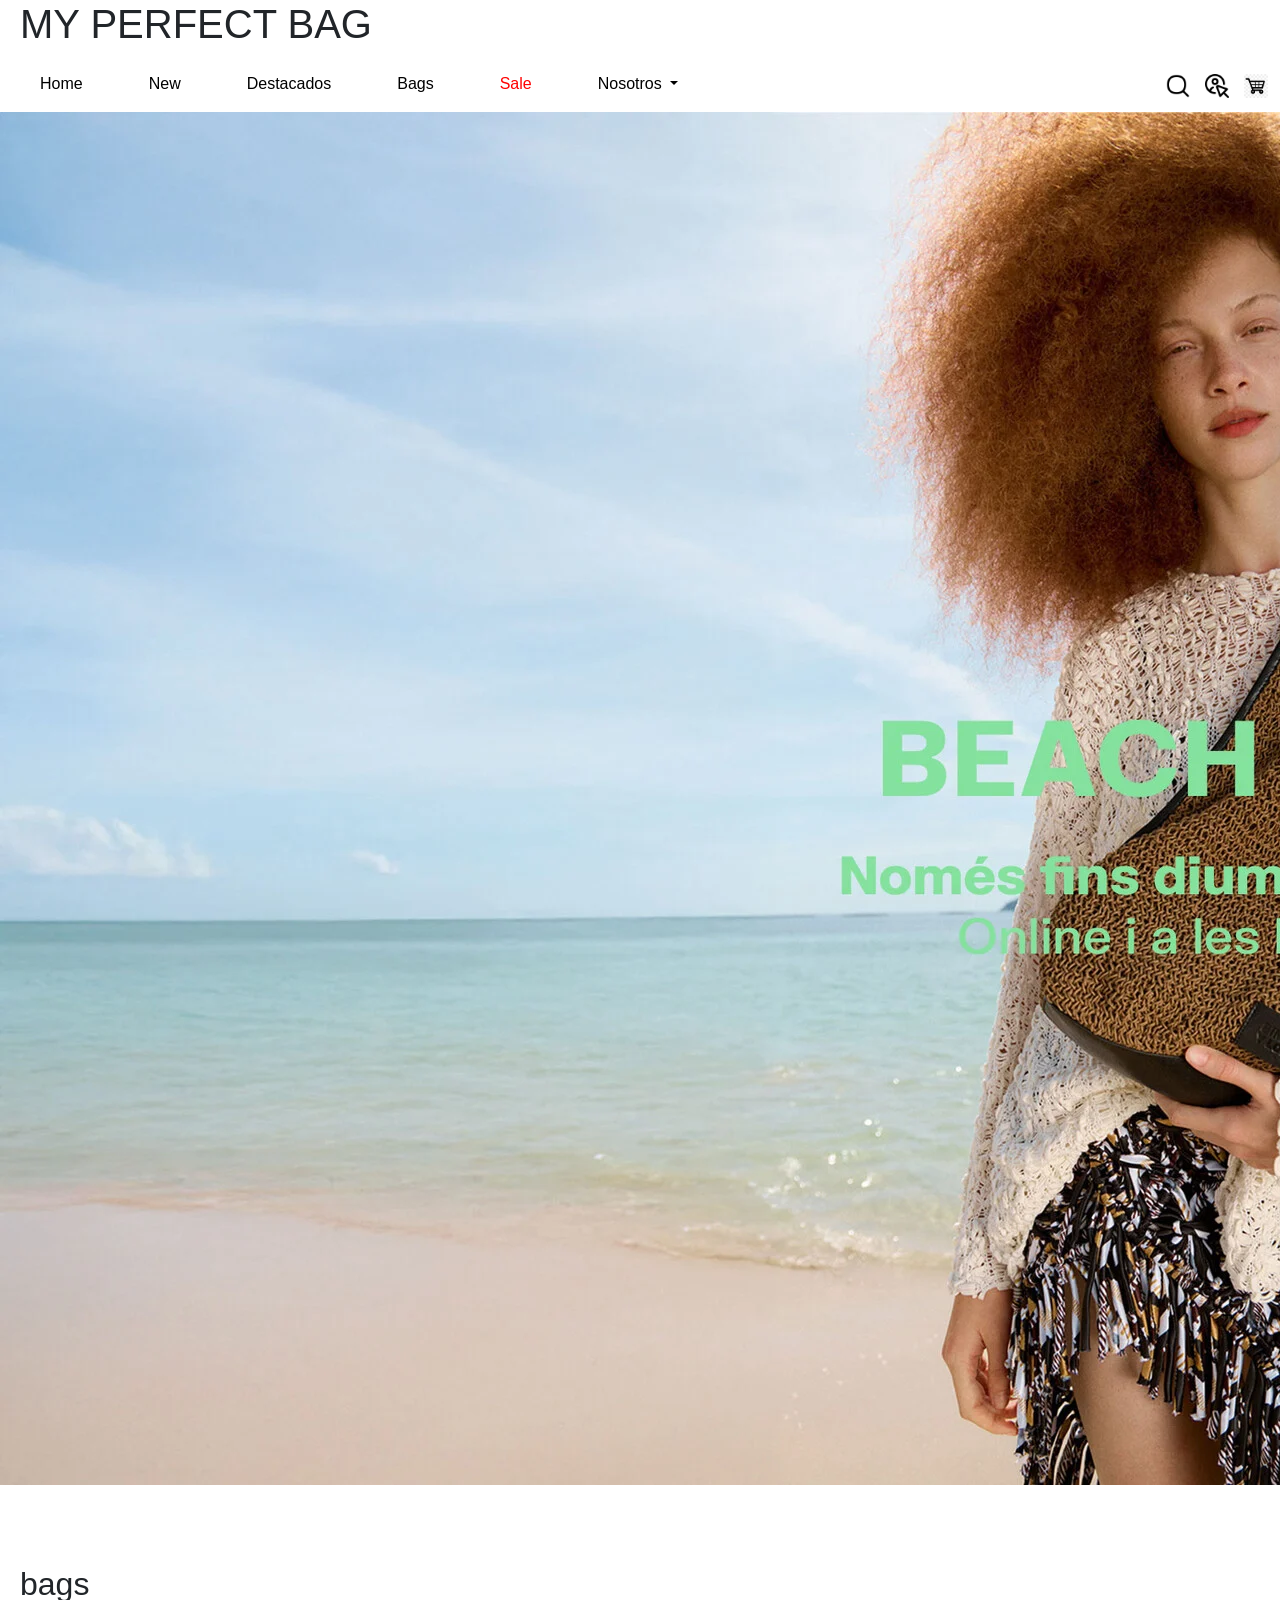
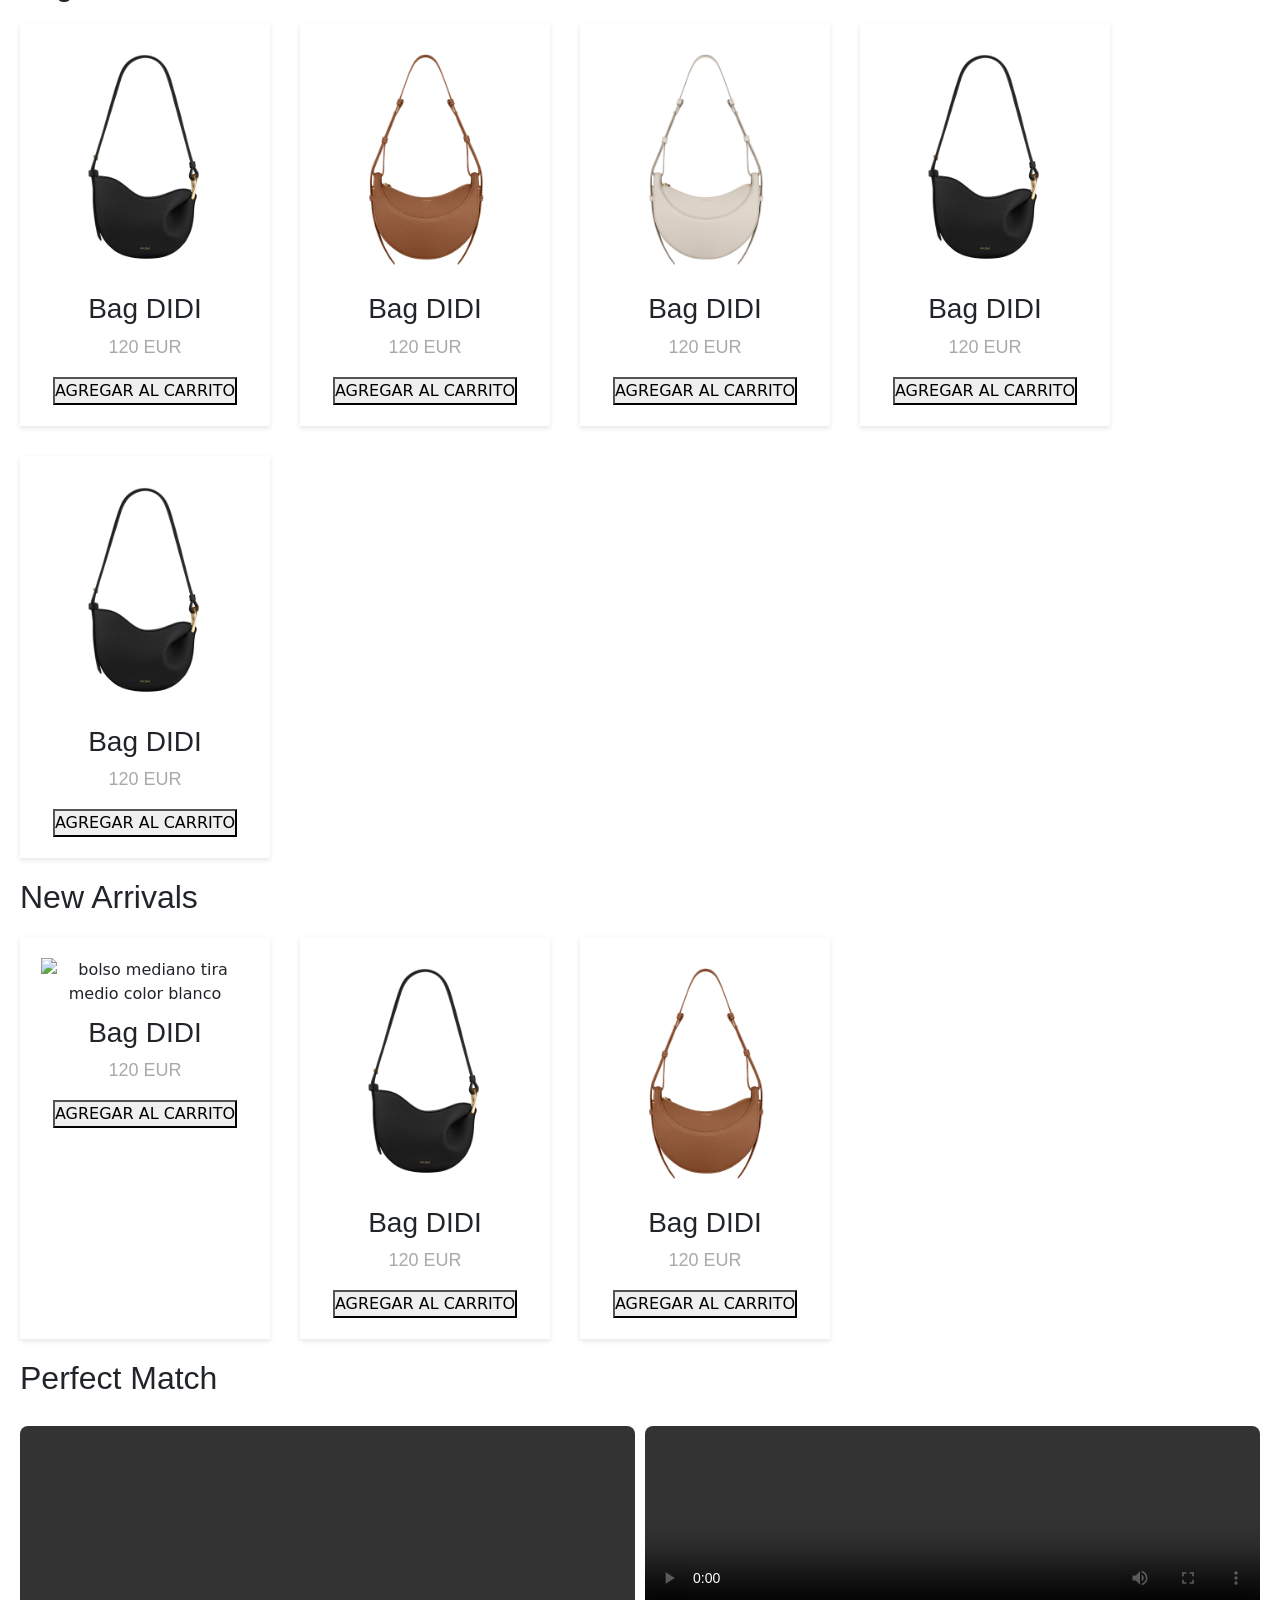
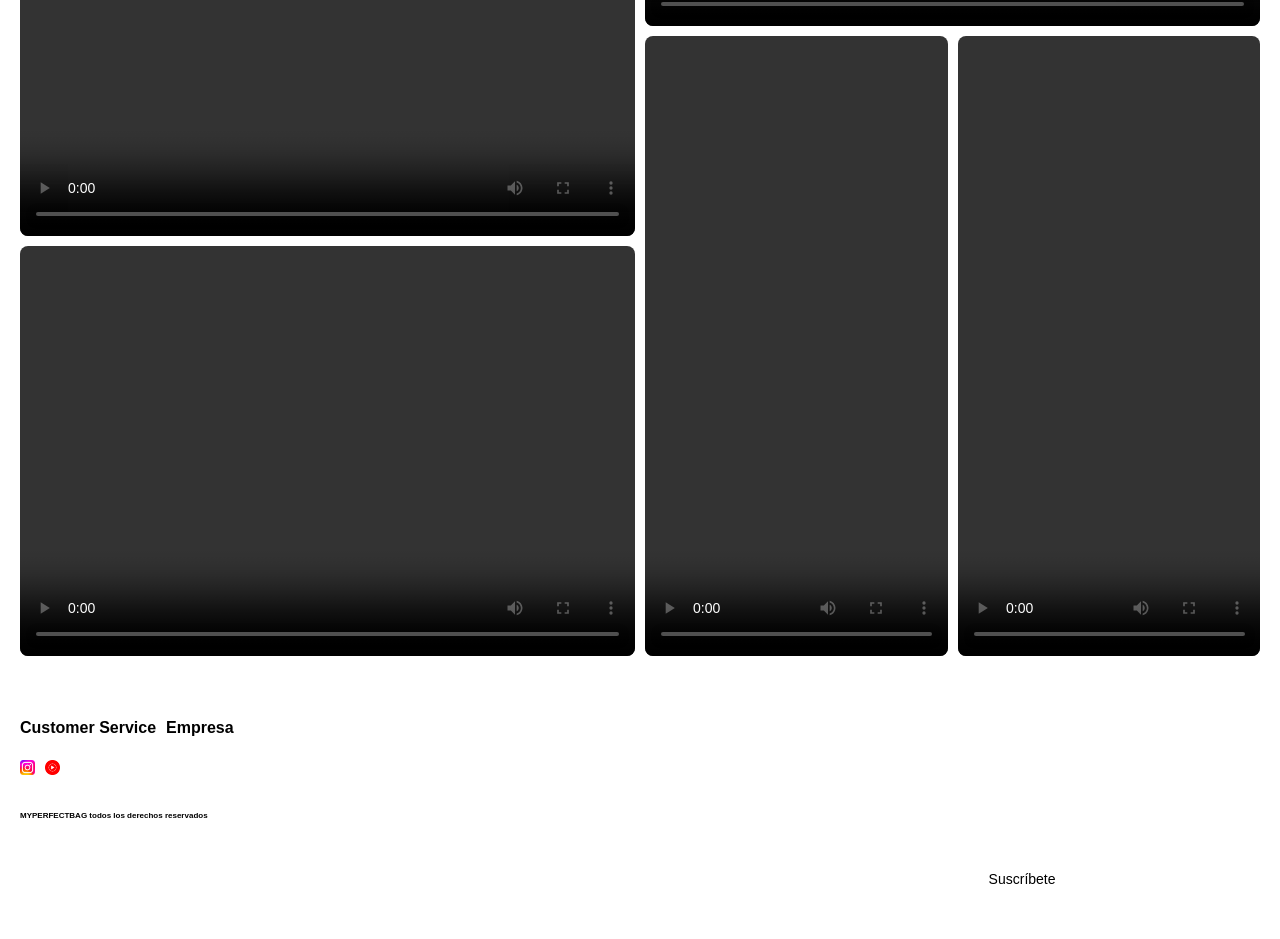
==== index.html @ a168f8d8 "Update index.html" ====
<!DOCTYPE html>
<html lang="es">
<head>
    <meta charset="UTF-8">
    <meta name="viewport" content="width=device-width, initial-scale=1.0">
    <title>MY PERFECT BAG</title>

    <link rel="stylesheet" href="./styles/styles.css">

    <link href="https://cdn.jsdelivr.net/npm/bootstrap@5.3.7/dist/css/bootstrap.min.css" rel="stylesheet" integrity="sha384-LN+7fdVzj6u52u30Kp6M/trliBMCMKTyK833zpbD+pXdCLuTusPj697FH4R/5mcr" crossorigin="anonymous">

</head>

<body>
    <header>
  <h1>MY PERFECT BAG</h1>

  <nav class="navbar navbar-expand-lg custom-navbar">
    <div class="container-fluid">
      <button class="navbar-toggler" type="button" data-bs-toggle="collapse" data-bs-target="#navMain" aria-controls="navMain" aria-expanded="false" aria-label="Toggle navigation">
        <span class="navbar-toggler-icon"></span>
      </button>

      <div class="collapse navbar-collapse" id="navMain">
        <ul class="navbar-nav me-auto mb-2 mb-lg-0">
  <li class="nav-item"><a class="nav-link" href="#">Home</a></li>
  <li class="nav-item"><a class="nav-link" href="pages/new.html">New</a></li>
  <li class="nav-item"><a class="nav-link" href="pages/destacados.html">Destacados</a></li>
  <li class="nav-item"><a class="nav-link" href="pages/bags.html">Bags</a></li>
  <li class="nav-item"><a class="nav-link rojo" href="pages/sale.html">Sale</a></li>

  <!-- NUEVO DROPDOWN DESPUÉS DE SALE -->
  <li class="nav-item dropdown">
    <a class="nav-link dropdown-toggle" href="#" role="button" data-bs-toggle="dropdown" aria-expanded="false">
      Nosotros
    </a>
    <ul class="dropdown-menu">
      <li><a class="dropdown-item" href="pages/empresa.html">Empresa</a></li>
      <li><a class="dropdown-item" href="pages/customerservice.html">Customer Service</a></li>
    </ul>
  </li>
</ul>

        <div class="acciones">
          <a href="#"><img src="assets/lupa.png" alt="busqueda"></a>
          <a href="#"><img src="assets/login.png" alt="login"></a>
          <a href="#"><img src="assets/carrito.jpeg" alt="carrito"></a>
        </div>
      </div>
    </div>
  </nav>
</header>



    <main>
        <div class="portada">
          <img src="assets/imgportada.webp" alt="chica rubia con totem xl negro">
        </div>           
    
        <section>
          <h2>bags</h2>
          <div class="fila-productos"> <!--Contenedor padre-->
           <div class="producto">
            <img src="assets/bolsonegroDidi.webp" alt="bolso mediano tira medio color negro">
            <h3>Bag DIDI</h3>
            <P>120 EUR</P>
            <BUtton>AGREGAR AL CARRITO</BUtton>
          </div>
           <div class="producto">
            <img src="assets/bolsomarronDidi.webp" alt="bolso mediano tira medio color marron">
            <h3>Bag DIDI</h3>
            <P>120 EUR</P>
            <BUtton>AGREGAR AL CARRITO</BUtton>
          </div>
           <div class="producto">
            <img src="assets/bolsoblancoDidi.webp" alt="bolso mediano tira medio color blanco">
            <h3>Bag DIDI</h3>
            <P>120 EUR</P>
            <BUtton>AGREGAR AL CARRITO</BUtton>
          </div>
          <div class="producto">
            <img src="assets/bolsonegroDidi.webp" alt="bolso mediano tira medio color negro">
            <h3>Bag DIDI</h3>
            <P>120 EUR</P>
            <BUtton>AGREGAR AL CARRITO</BUtton>
          </div>
          <div class="producto">
            <img src="assets/bolsonegroDidi.webp" alt="bolso mediano tira medio color negro">
            <h3>Bag DIDI</h3>
            <P>120 EUR</P>
            <BUtton>AGREGAR AL CARRITO</BUtton>
          </div>
        </section>

        <section>  
          <h2>New Arrivals</h2>
          <div class="fila-productos">
            <div class="producto">
            <img src="assets/bolsoblancodidi.webp" alt="bolso mediano tira medio color blanco">
            <h3>Bag DIDI</h3>
            <P>120 EUR</P>
            <button>AGREGAR AL CARRITO</button>
          </div>
          <div class="producto">
            <img src="assets/bolsonegroDidi.webp" alt="bolso mediano tira medio color negro">
            <h3>Bag DIDI</h3>
            <P>120 EUR</P>
            <button>AGREGAR AL CARRITO</button>
          </div>
          <div class="producto">
            <img src="assets/bolsomarronDidi.webp" alt="bolso mediano tira medio color marron">
            <h3>Bag DIDI</h3>
            <P>120 EUR</P>
            <button>AGREGAR AL CARRITO</button>
          </div>
        </section>
        
          
            <h2>Perfect Match</h2>
            
          <!--Aqui voy a armar un tipo collage en grid para los videos de perfect match falta encontrar esos videos-->
          
          <section class="collage-videos">
            
            <div class="video v1"><video src="video1.mp4" controls></video></div>
            <div class="video v2"><video src="video2.mp4" controls></video></div>
            <div class="video v3"><video src="video3.mp4" controls></video></div>
            <div class="video v4"><video src="video4.mp4" controls></video></div>
            <div class="video v5"><video src="video5.mp4" controls></video></div>
          </section>

          

    </main>
    
    <footer class="footer">
      <!--Primer bloque dnd van links a customer service.html y Empresa.html-->
     <div class="footer-links">
      <a href="customerservice.html">Customer Service</a>
      <a href="empresa.html">Empresa</a>
      
     </div>

      <!--Segundo bloque social media-->
     <div class="footer-social">
      <img src="assets/iconoinstagram.png"alt="icono instagram">
      <img src="assets/iconoyoutube.png"alt="icono youtube">

     </div>

     <!--Tercer bloque párrafo-->
     <div class="footer-copy">
      <p><strong> MYPERFECTBAG todos los derechos reservados</strong></p>

     </div>

     <!--Cuarto parrafo newsletter-->
     <div class="footer-newsletter">
      <form action="#####">
        <label for="newsletter">Suscríbete</label>
        <input type="email">

      </form>
     </div>
    </footer>

      <!--Para que el dropdown funcione-->
    <script src="https://cdn.jsdelivr.net/npm/bootstrap@5.3.7/dist/js/bootstrap.bundle.min.js" integrity="sha384-ndDqU0Gzau9qJ1lfW4pNLlhNTkCfHzAVBReH9diLvGRem5+R9g2FzA8ZGN954O5Q" crossorigin="anonymous"></script>
</body>
</html>
---- styles/styles.css ----
header{
    background-color:white;
   
}
/* tambien podría poner black aqui del h1 para ahorrar codigo*/


* {
  margin: 0;
  padding: 0;
  box-sizing: border-box;
}
/*esto es un reset a 0 para todo en general*/

.barra-navegacion {
  display: flex;
  justify-content: space-between;
  align-items: center;
}

.navbar-nav > .nav-item {
  margin-right: 20px;
}



.nav-link {
  color: black !important;
  font-weight: bold;
  font-size: 20px;
  text-decoration: none;
}

.nav-link:hover {
  text-decoration: underline;
}


.rojo {
  color: red !important;
}

.acciones {
  display: flex;
  gap: 15px;
  margin-left: auto;
}

.acciones img {
  width: 24px;
  height: 24px;
  object-fit: contain;
}


a{
    color: black;
    font-family:Arial, Helvetica, sans-serif;
    font-weight: bold;
    font-size: 20px;
    text-decoration: none;
}

/* al principio estaba asi: ul{list-style: none; pero ahora le aplico flex y utlilizamols ruta de especificidad*/


header nav ul{

    list-style: none;
    display: flex;
    gap: 30px;
    padding: 0;
    margin: 0;
    margin-left:20px;
}
/* le agrego padding y margin 0 para ponerlo en reset y empezar de 0*/

.portada {
  margin-top: 0px;            /* Espacio externo arriba lo pongo 0 porque quiero que quede pegado al menu*/
  margin-right: auto;          /* Auto-centra horizontalmente (derecha) */
  margin-bottom: 40px;         /* Espacio externo abajo */
  margin-left: auto;           /* Auto-centra horizontalmente (izquierda) */

  padding-top: 0px;           /* Espacio interno arriba  lo pongo en 0  para no dejar espacio imagen menu*/
  padding-right: 0px;          /* Sin espacio interno a la derecha */
  padding-bottom: 40px;        /* Espacio interno abajo */
  padding-left: 0px;           /* Sin espacio interno a la izquierda */
  
}       

h1 {
  font-size: 30px;
  font-family: Arial, sans-serif;
  margin: 20px;
}

.custom-navbar {
  background-color: white !important;
  padding: 10px 20px;
}

.fila-productos {               /* es el contenedor que envuelve las tarjetas*/
  display: flex;               /* Activa Flexbox para que se pongan en linea */
  gap: 30px;                   
  justify-content:left;     
  flex-wrap: wrap;             
  margin: 20px;              
}


.producto {                  /*cada tarjeta individual define como se ve la tarjeta*/
  width: 250px;              /*ancho de la caja*/ 
  padding: 20px;               
  border: 1px solid #fff;           
  text-align: center;          
  box-shadow: 0 2px 5px rgba(0, 0, 0, 0.1);  /* Sombra suave */
}

.producto img {                /* estilo para la imagen*/
  width: 100%;                 /* La imagen se adapta al ancho de la tarjeta */
  height: auto;                /* Mantiene proporciones */
  display: block;
  margin-bottom: 10px;
}


h2{
    color:black;
    font-family: Arial, Helvetica, sans-serif;
    font-size: 25px;
    margin: 20px;
}

h3{
    color:black;
    font-family: Arial, Helvetica, sans-serif;
    font-size: 20px;
}

p{  color:darkgrey;
    font-family:Arial, Helvetica, sans-serif;
    font-size: 18px;

}

button{
    
    color:black;
    font-family: Arial, Helvetica, sans-serif;
    font-size: 10px;

}

strong{

    color:black;
    font-weight: bold;
    font-size: 8px

}

/* Aqui agrego el css para armar mi grill de videos perfect match */

.collage-videos {
  display: grid;
  grid-template-columns: repeat(4, 1fr); /* 4 columnas iguales */
  grid-auto-rows: 200px; 
  gap: 10px;
  padding: 20px;
}

.video video {
  width: 100%;
  height: 100%;
  object-fit: cover;
  border-radius: 8px;
}

/* Distribución estilo collage de los videos */
.v1 {
  grid-column: span 2;
  grid-row: span 2;
}

.v2 {
  grid-column: span 2;
  grid-row: span 1;
}

.v3 {
  grid-column: span 1;
  grid-row: span 3;
}

.v4 {
  grid-column: span 1;
  grid-row: span 3;
}

.v5 {
  grid-column: span 2;
  grid-row: span 2;
}



/* CAJÓN PRINCIPAL */
.footer {
  display: flex;
  flex-direction: column;
  gap: 20px;
  background-color:white;
  color: black;
  padding: 40px 20px;
  font-family: 'Montserrat', sans-serif;
}

/* CONTENEDOR PARA ENLACES + NEWSLETTER EN FILA */
.footer-top {
  display: flex;
  justify-content: space-between;
  flex-wrap: wrap;
}

/* BLOQUE DE ENLACES */
.footer-links {
  display: flex;
  flex-direction: row;
  gap: 10px;
}

.footer-links a {
  color: black;
  font-size: 16px;
  text-decoration: none;
}

.footer-links a:hover {
  text-decoration: underline;
}

/* BLOQUE DE NEWSLETTER */
.footer-newsletter {
  display: flex;
  flex-direction: column;
  text-align:right;
  gap: 10px;
}

.footer-newsletter label {
  font-size: 14px;
}

.footer-newsletter input[type="email"] {
  padding: 8px;
  border: none;
  border-radius: 4px;
  width: 200px;
}

/* BLOQUE DE REDES */
.footer-social {
  display: flex;
  gap: 10px;
}
.footer-social img {
  width: 15px;
  height: 15px;
}

/* COPYRIGHT */
.footer-copy {
  text-align:left;
  font-size: 12px;
  color: #aaa;
}

.footer-copy p {
  font-size: 12px;
  color: #aaa;
  margin-top: 10px;
}

.footer-newsletter button {
  padding: 8px 12px;
  background-color: #70ab93;
  border: none;
  border-radius: 4px;
  color: black;
  cursor: pointer;
  font-size: 14px;
  transition: background-color 0.3s ease;
}

.footer-newsletter button:hover {
  background-color: #c4124a;
}

/* Media query para mobil*/

@media (max-width: 768px) {
  /* Header */
  .barra-navegacion {
    flex-direction: column;
    align-items: center;
    gap: 10px;
  }

  .barra-navegacion nav ul {
    flex-direction: column;
    align-items: center;
    gap: 15px;
    margin-left: 0;
  }

  .acciones {
    justify-content: center;
    margin-left: 0;
  }

  /* Productos en una sola columna */
  .fila-productos {
    justify-content: center;
    gap: 20px;
  }

  .producto {
    width: 90%;
  }

  /* Footer en columna */
  .footer {
    text-align: center;
    align-items: center;
  }

  .footer-links,
  .footer-social,
  .footer-newsletter {
    flex-direction: column;
    align-items: center;
  }
}

/* Media query tablet*/
@media (min-width: 769px) and (max-width: 1024px) {
  /* Header */
  .barra-navegacion {
    flex-direction: column;
    align-items: center;
    gap: 15px;
  }

  .barra-navegacion nav ul {
    flex-direction: row;
    flex-wrap: wrap;
    justify-content: center;
    gap: 20px;
    margin-left: 0;
  }

  .acciones {
    justify-content: center;
    margin-left: 0;
  }

  /* Productos en dos columnas */
  .fila-productos {
    justify-content: center;
    gap: 25px;
  }

  .producto {
    width: 45%;
  }

  /* Footer centrado */
  .footer {
    text-align: center;
    align-items: center;
  }

  .footer-links,
  .footer-social,
  .footer-newsletter {
    justify-content: center;
    flex-wrap: wrap;
  }
}
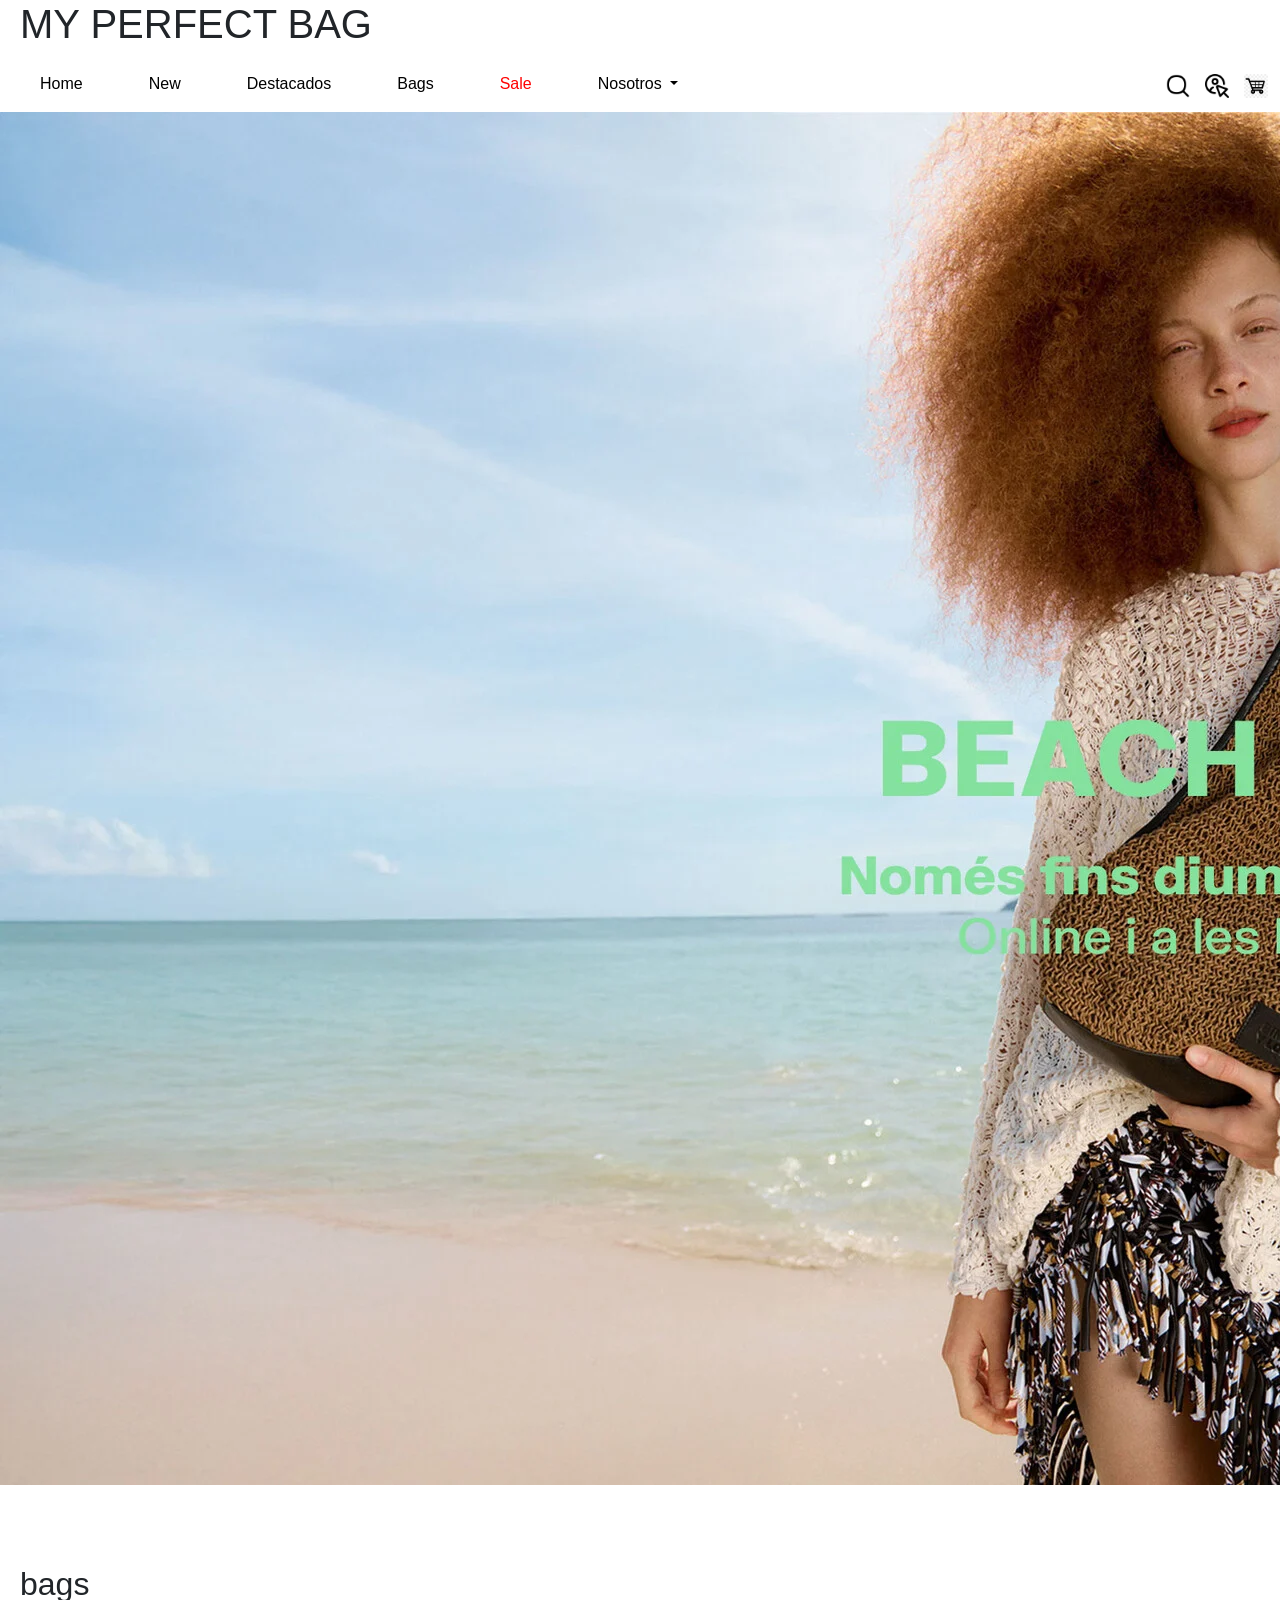
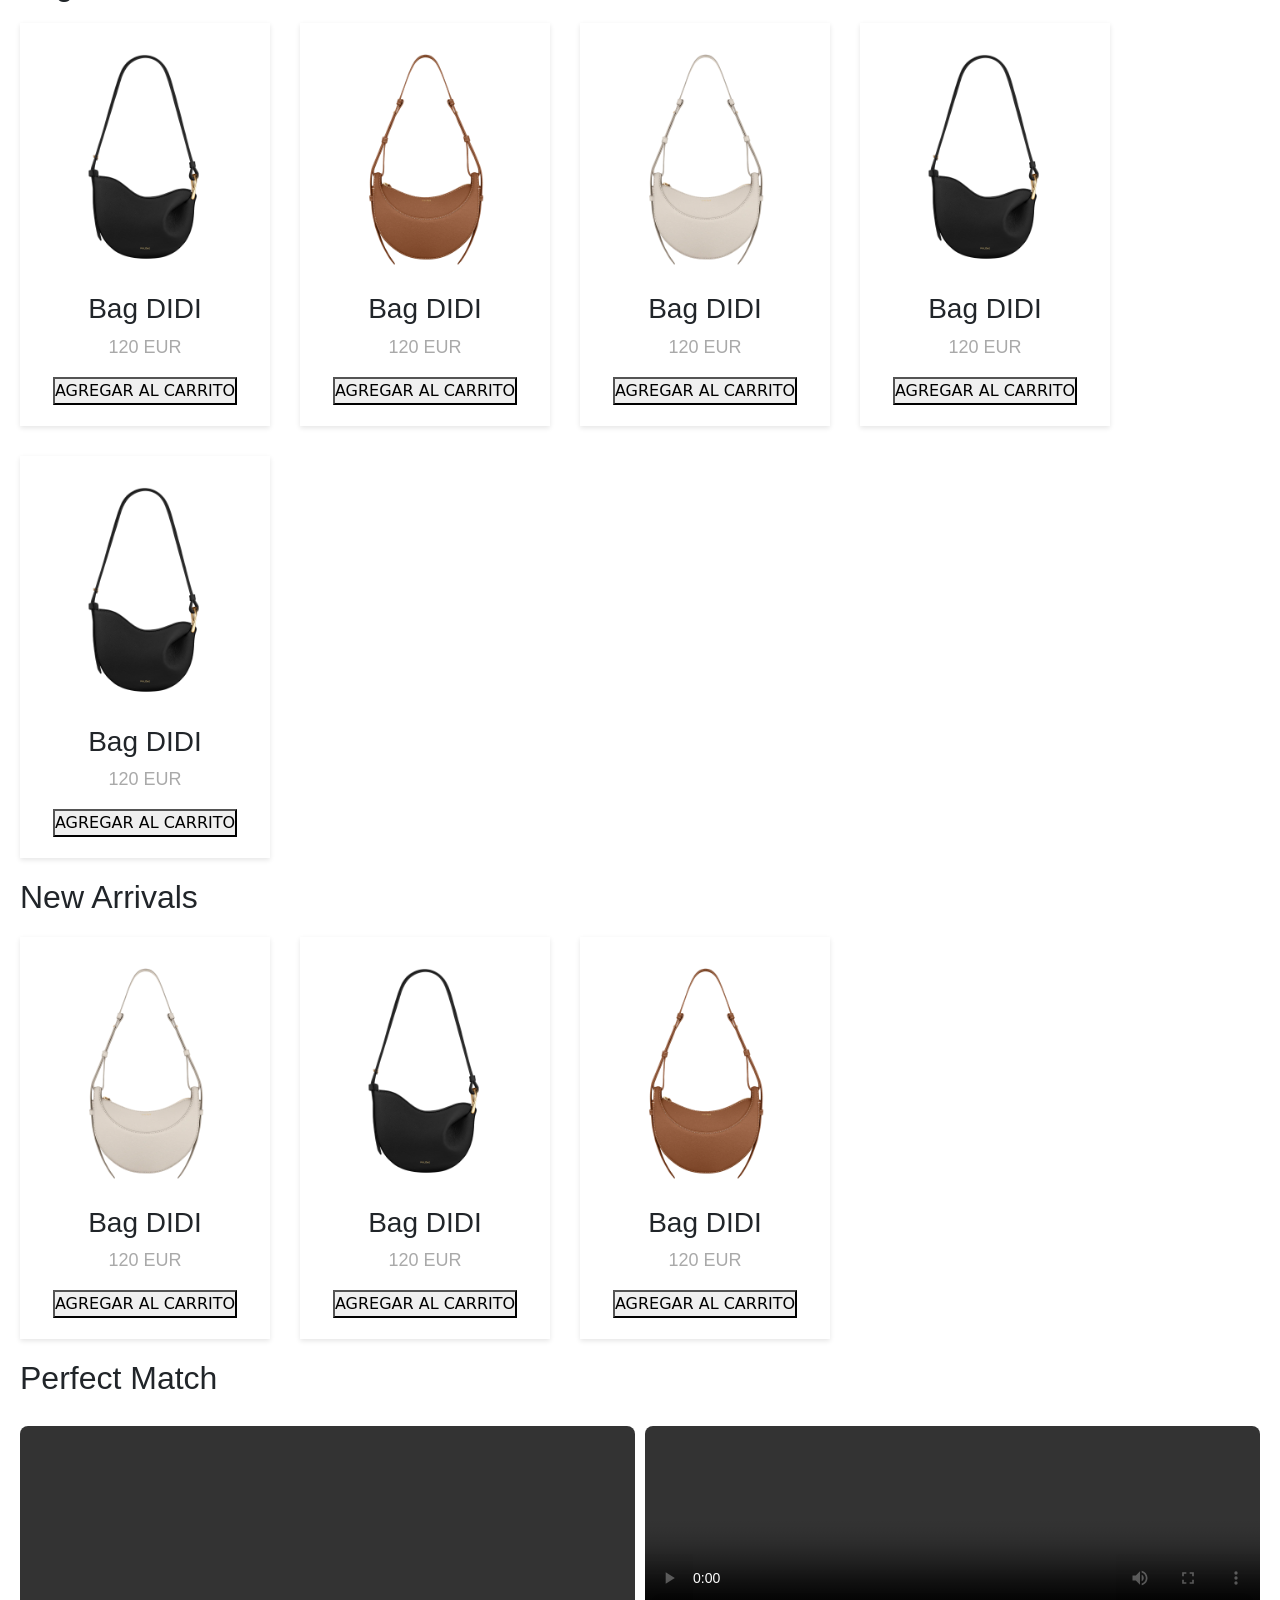
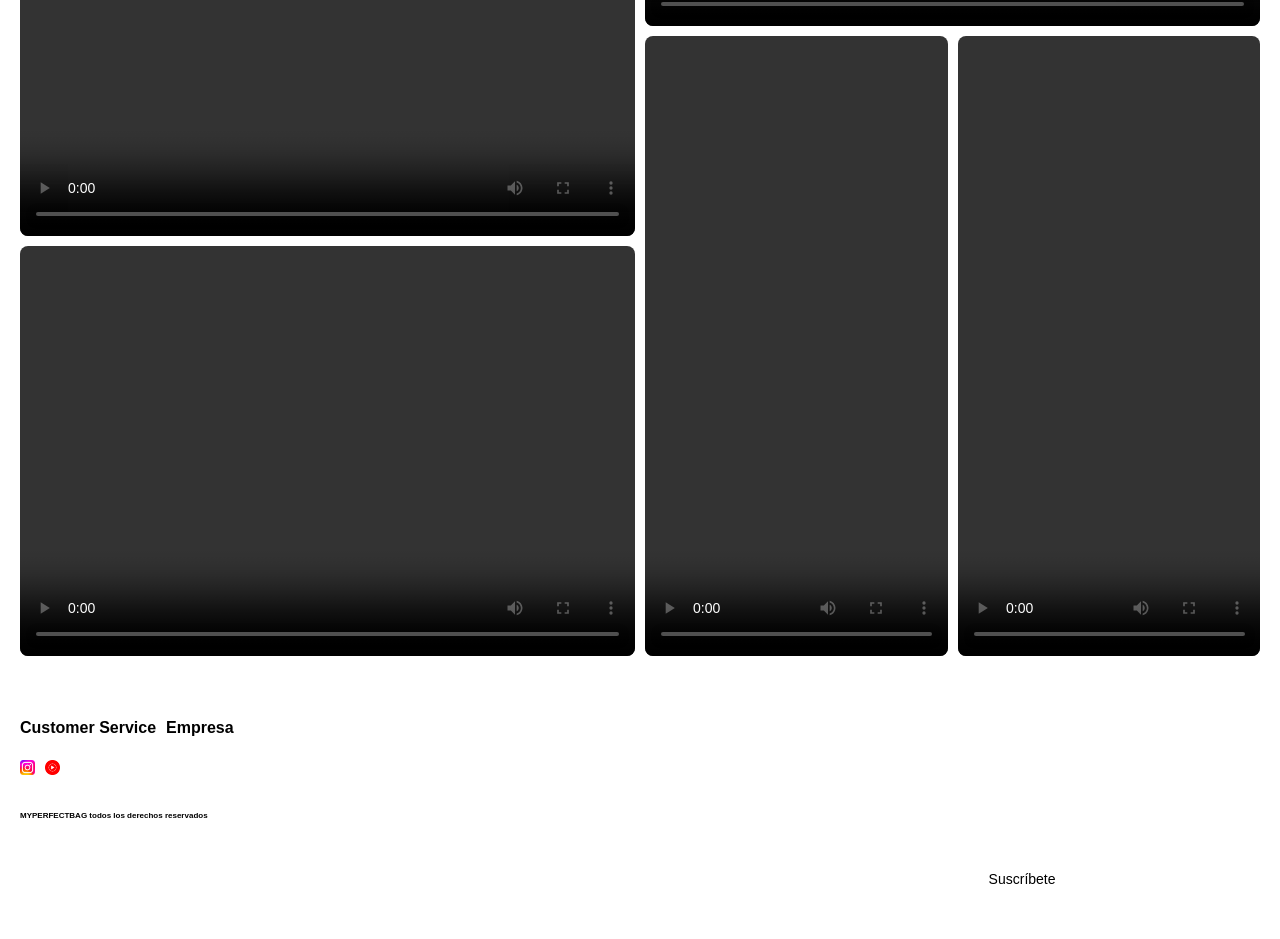
==== commit 14094e3f: "Update index.html" ====
--- a/index.html
+++ b/index.html
@@ -9,11 +9,13 @@
 
     <link href="https://cdn.jsdelivr.net/npm/bootstrap@5.3.7/dist/css/bootstrap.min.css" rel="stylesheet" integrity="sha384-LN+7fdVzj6u52u30Kp6M/trliBMCMKTyK833zpbD+pXdCLuTusPj697FH4R/5mcr" crossorigin="anonymous">
 
+      <link rel="stylesheet" href="https://unpkg.com/aos@next/dist/aos.css" />
+
 </head>
 
 <body>
     <header>
-  <h1>MY PERFECT BAG</h1>
+  <h1 data-aos="fade-up">MY PERFECT BAG</h1>
 
   <nav class="navbar navbar-expand-lg custom-navbar">
     <div class="container-fluid">
@@ -27,7 +29,7 @@
   <li class="nav-item"><a class="nav-link" href="pages/new.html">New</a></li>
   <li class="nav-item"><a class="nav-link" href="pages/destacados.html">Destacados</a></li>
   <li class="nav-item"><a class="nav-link" href="pages/bags.html">Bags</a></li>
-  <li class="nav-item"><a class="nav-link rojo" href="pages/sale.html">Sale</a></li>
+  <li class="nav-item"><a class="nav-link rojo sale-tab" href="pages/sale.html">Sale</a></li>
 
   <!-- NUEVO DROPDOWN DESPUÉS DE SALE -->
   <li class="nav-item dropdown">
@@ -97,7 +99,7 @@
           <h2>New Arrivals</h2>
           <div class="fila-productos">
             <div class="producto">
-            <img src="assets/bolsoblancodidi.webp" alt="bolso mediano tira medio color blanco">
+            <img src="assets/bolsoblancoDidi.webp" alt="bolso mediano tira medio color blanco">
             <h3>Bag DIDI</h3>
             <P>120 EUR</P>
             <button>AGREGAR AL CARRITO</button>
@@ -167,7 +169,14 @@
 
       <!--Para que el dropdown funcione-->
     <script src="https://cdn.jsdelivr.net/npm/bootstrap@5.3.7/dist/js/bootstrap.bundle.min.js" integrity="sha384-ndDqU0Gzau9qJ1lfW4pNLlhNTkCfHzAVBReH9diLvGRem5+R9g2FzA8ZGN954O5Q" crossorigin="anonymous"></script>
-</body>
+
+  <script src="https://unpkg.com/aos@next/dist/aos.js"></script>
+  <script>
+    AOS.init();
+  </script>
+
+  </body>
+
 </html>
 
 
--- a/styles/styles.css
+++ b/styles/styles.css
@@ -1,28 +1,31 @@
-header{
-    background-color:white;
-   
-}
-/* tambien podría poner black aqui del h1 para ahorrar codigo*/
-
-
 * {
   margin: 0;
   padding: 0;
   box-sizing: border-box;
 }
-/*esto es un reset a 0 para todo en general*/
+
+header {
+  background-color: white;
+}
+header nav ul {
+  list-style: none;
+  display: flex;
+  gap: 30px;
+  margin: 0;
+  padding: 0;
+  margin-left: 20px;
+}
 
 .barra-navegacion {
   display: flex;
   justify-content: space-between;
   align-items: center;
+  gap: 0;
 }
 
 .navbar-nav > .nav-item {
   margin-right: 20px;
 }
-
-
 
 .nav-link {
   color: black !important;
@@ -30,68 +33,89 @@
   font-size: 20px;
   text-decoration: none;
 }
-
 .nav-link:hover {
   text-decoration: underline;
 }
 
-
 .rojo {
   color: red !important;
 }
 
 .acciones {
   display: flex;
+  justify-content: flex-start;
+  align-items: center;
   gap: 15px;
   margin-left: auto;
 }
-
 .acciones img {
   width: 24px;
   height: 24px;
-  object-fit: contain;
-}
-
-
-a{
-    color: black;
-    font-family:Arial, Helvetica, sans-serif;
-    font-weight: bold;
-    font-size: 20px;
-    text-decoration: none;
-}
-
-/* al principio estaba asi: ul{list-style: none; pero ahora le aplico flex y utlilizamols ruta de especificidad*/
-
-
-header nav ul{
-
-    list-style: none;
-    display: flex;
-    gap: 30px;
-    padding: 0;
-    margin: 0;
-    margin-left:20px;
-}
-/* le agrego padding y margin 0 para ponerlo en reset y empezar de 0*/
+  -o-object-fit: contain;
+     object-fit: contain;
+}
+
+a {
+  color: black;
+  font-family: Arial, Helvetica, sans-serif;
+  font-weight: bold;
+  font-size: 20px;
+  text-decoration: none;
+}
 
 .portada {
-  margin-top: 0px;            /* Espacio externo arriba lo pongo 0 porque quiero que quede pegado al menu*/
-  margin-right: auto;          /* Auto-centra horizontalmente (derecha) */
-  margin-bottom: 40px;         /* Espacio externo abajo */
-  margin-left: auto;           /* Auto-centra horizontalmente (izquierda) */
-
-  padding-top: 0px;           /* Espacio interno arriba  lo pongo en 0  para no dejar espacio imagen menu*/
-  padding-right: 0px;          /* Sin espacio interno a la derecha */
-  padding-bottom: 40px;        /* Espacio interno abajo */
-  padding-left: 0px;           /* Sin espacio interno a la izquierda */
-  
-}       
+  margin: 0 auto 40px auto;
+  padding: 0 0 40px 0;
+}
 
 h1 {
   font-size: 30px;
-  font-family: Arial, sans-serif;
+  font-family: Arial, Helvetica, sans-serif;
   margin: 20px;
+}
+
+h2 {
+  color: black;
+  font-family: Arial, Helvetica, sans-serif;
+  font-size: 25px;
+  margin: 20px;
+}
+
+h3 {
+  color: black;
+  font-family: Arial, Helvetica, sans-serif;
+  font-size: 20px;
+}
+
+p {
+  color: darkgrey;
+  font-family: Arial, Helvetica, sans-serif;
+  font-size: 18px;
+}
+
+button {
+  color: black;
+  font-family: Arial, Helvetica, sans-serif;
+  font-size: 10px;
+}
+
+strong {
+  color: black;
+  font-weight: bold;
+  font-size: 8px;
+}
+
+@keyframes blink {
+  0%, 100% {
+    opacity: 1;
+  }
+  50% {
+    opacity: 0;
+  }
+}
+.sale-tab {
+  color: red;
+  animation: blink 5s infinite;
 }
 
 .custom-navbar {
@@ -99,188 +123,102 @@
   padding: 10px 20px;
 }
 
-.fila-productos {               /* es el contenedor que envuelve las tarjetas*/
-  display: flex;               /* Activa Flexbox para que se pongan en linea */
-  gap: 30px;                   
-  justify-content:left;     
-  flex-wrap: wrap;             
-  margin: 20px;              
-}
-
-
-.producto {                  /*cada tarjeta individual define como se ve la tarjeta*/
-  width: 250px;              /*ancho de la caja*/ 
-  padding: 20px;               
-  border: 1px solid #fff;           
-  text-align: center;          
-  box-shadow: 0 2px 5px rgba(0, 0, 0, 0.1);  /* Sombra suave */
-}
-
-.producto img {                /* estilo para la imagen*/
-  width: 100%;                 /* La imagen se adapta al ancho de la tarjeta */
-  height: auto;                /* Mantiene proporciones */
+.fila-productos {
+  display: flex;
+  gap: 30px;
+  justify-content: left;
+  flex-wrap: wrap;
+  margin: 20px;
+}
+.fila-productos .producto {
+  width: 250px;
+  padding: 20px;
+  border: 1px solid white;
+  text-align: center;
+  box-shadow: 0 2px 5px rgba(0, 0, 0, 0.1);
+}
+.fila-productos .producto img {
+  width: 100%;
+  height: auto;
   display: block;
   margin-bottom: 10px;
 }
 
-
-h2{
-    color:black;
-    font-family: Arial, Helvetica, sans-serif;
-    font-size: 25px;
-    margin: 20px;
-}
-
-h3{
-    color:black;
-    font-family: Arial, Helvetica, sans-serif;
-    font-size: 20px;
-}
-
-p{  color:darkgrey;
-    font-family:Arial, Helvetica, sans-serif;
-    font-size: 18px;
-
-}
-
-button{
-    
-    color:black;
-    font-family: Arial, Helvetica, sans-serif;
-    font-size: 10px;
-
-}
-
-strong{
-
-    color:black;
-    font-weight: bold;
-    font-size: 8px
-
-}
-
-/* Aqui agrego el css para armar mi grill de videos perfect match */
-
 .collage-videos {
   display: grid;
-  grid-template-columns: repeat(4, 1fr); /* 4 columnas iguales */
-  grid-auto-rows: 200px; 
+  grid-template-columns: repeat(4, 1fr);
+  grid-auto-rows: 200px;
   gap: 10px;
   padding: 20px;
 }
-
-.video video {
+.collage-videos .video video {
   width: 100%;
   height: 100%;
-  object-fit: cover;
+  -o-object-fit: cover;
+     object-fit: cover;
   border-radius: 8px;
 }
-
-/* Distribución estilo collage de los videos */
-.v1 {
+.collage-videos .v1 {
   grid-column: span 2;
   grid-row: span 2;
 }
-
-.v2 {
+.collage-videos .v2 {
   grid-column: span 2;
   grid-row: span 1;
 }
-
-.v3 {
+.collage-videos .v3, .collage-videos .v4 {
   grid-column: span 1;
   grid-row: span 3;
 }
-
-.v4 {
-  grid-column: span 1;
-  grid-row: span 3;
-}
-
-.v5 {
+.collage-videos .v5 {
   grid-column: span 2;
   grid-row: span 2;
 }
 
-
-
-/* CAJÓN PRINCIPAL */
 .footer {
   display: flex;
   flex-direction: column;
   gap: 20px;
-  background-color:white;
+  background-color: white;
   color: black;
   padding: 40px 20px;
-  font-family: 'Montserrat', sans-serif;
-}
-
-/* CONTENEDOR PARA ENLACES + NEWSLETTER EN FILA */
+  font-family: "Montserrat", sans-serif;
+}
 .footer-top {
   display: flex;
   justify-content: space-between;
+  align-items: center;
+  gap: 0;
   flex-wrap: wrap;
 }
-
-/* BLOQUE DE ENLACES */
 .footer-links {
   display: flex;
   flex-direction: row;
   gap: 10px;
 }
-
 .footer-links a {
   color: black;
   font-size: 16px;
   text-decoration: none;
 }
-
 .footer-links a:hover {
   text-decoration: underline;
 }
-
-/* BLOQUE DE NEWSLETTER */
 .footer-newsletter {
   display: flex;
   flex-direction: column;
-  text-align:right;
+  text-align: right;
   gap: 10px;
 }
-
 .footer-newsletter label {
   font-size: 14px;
 }
-
-.footer-newsletter input[type="email"] {
+.footer-newsletter input[type=email] {
   padding: 8px;
   border: none;
   border-radius: 4px;
   width: 200px;
 }
-
-/* BLOQUE DE REDES */
-.footer-social {
-  display: flex;
-  gap: 10px;
-}
-.footer-social img {
-  width: 15px;
-  height: 15px;
-}
-
-/* COPYRIGHT */
-.footer-copy {
-  text-align:left;
-  font-size: 12px;
-  color: #aaa;
-}
-
-.footer-copy p {
-  font-size: 12px;
-  color: #aaa;
-  margin-top: 10px;
-}
-
 .footer-newsletter button {
   padding: 8px 12px;
   background-color: #70ab93;
@@ -291,66 +229,66 @@
   font-size: 14px;
   transition: background-color 0.3s ease;
 }
-
 .footer-newsletter button:hover {
   background-color: #c4124a;
 }
-
-/* Media query para mobil*/
+.footer-social {
+  display: flex;
+  gap: 10px;
+}
+.footer-social img {
+  width: 15px;
+  height: 15px;
+}
+.footer-copy {
+  text-align: left;
+  font-size: 12px;
+  color: #aaa;
+}
+.footer-copy p {
+  font-size: 12px;
+  color: #aaa;
+  margin-top: 10px;
+}
 
 @media (max-width: 768px) {
-  /* Header */
   .barra-navegacion {
     flex-direction: column;
     align-items: center;
     gap: 10px;
   }
-
   .barra-navegacion nav ul {
     flex-direction: column;
     align-items: center;
     gap: 15px;
     margin-left: 0;
   }
-
   .acciones {
     justify-content: center;
     margin-left: 0;
   }
-
-  /* Productos en una sola columna */
   .fila-productos {
     justify-content: center;
     gap: 20px;
   }
-
-  .producto {
+  .fila-productos .producto {
     width: 90%;
   }
-
-  /* Footer en columna */
   .footer {
     text-align: center;
     align-items: center;
   }
-
-  .footer-links,
-  .footer-social,
-  .footer-newsletter {
+  .footer-links, .footer-social, .footer-newsletter {
     flex-direction: column;
     align-items: center;
   }
 }
-
-/* Media query tablet*/
 @media (min-width: 769px) and (max-width: 1024px) {
-  /* Header */
   .barra-navegacion {
     flex-direction: column;
     align-items: center;
     gap: 15px;
   }
-
   .barra-navegacion nav ul {
     flex-direction: row;
     flex-wrap: wrap;
@@ -358,33 +296,23 @@
     gap: 20px;
     margin-left: 0;
   }
-
   .acciones {
     justify-content: center;
     margin-left: 0;
   }
-
-  /* Productos en dos columnas */
   .fila-productos {
     justify-content: center;
     gap: 25px;
   }
-
-  .producto {
+  .fila-productos .producto {
     width: 45%;
   }
-
-  /* Footer centrado */
   .footer {
     text-align: center;
     align-items: center;
   }
-
-  .footer-links,
-  .footer-social,
-  .footer-newsletter {
+  .footer-links, .footer-social, .footer-newsletter {
     justify-content: center;
     flex-wrap: wrap;
   }
-}
-
+}/*# sourceMappingURL=styles.css.map */
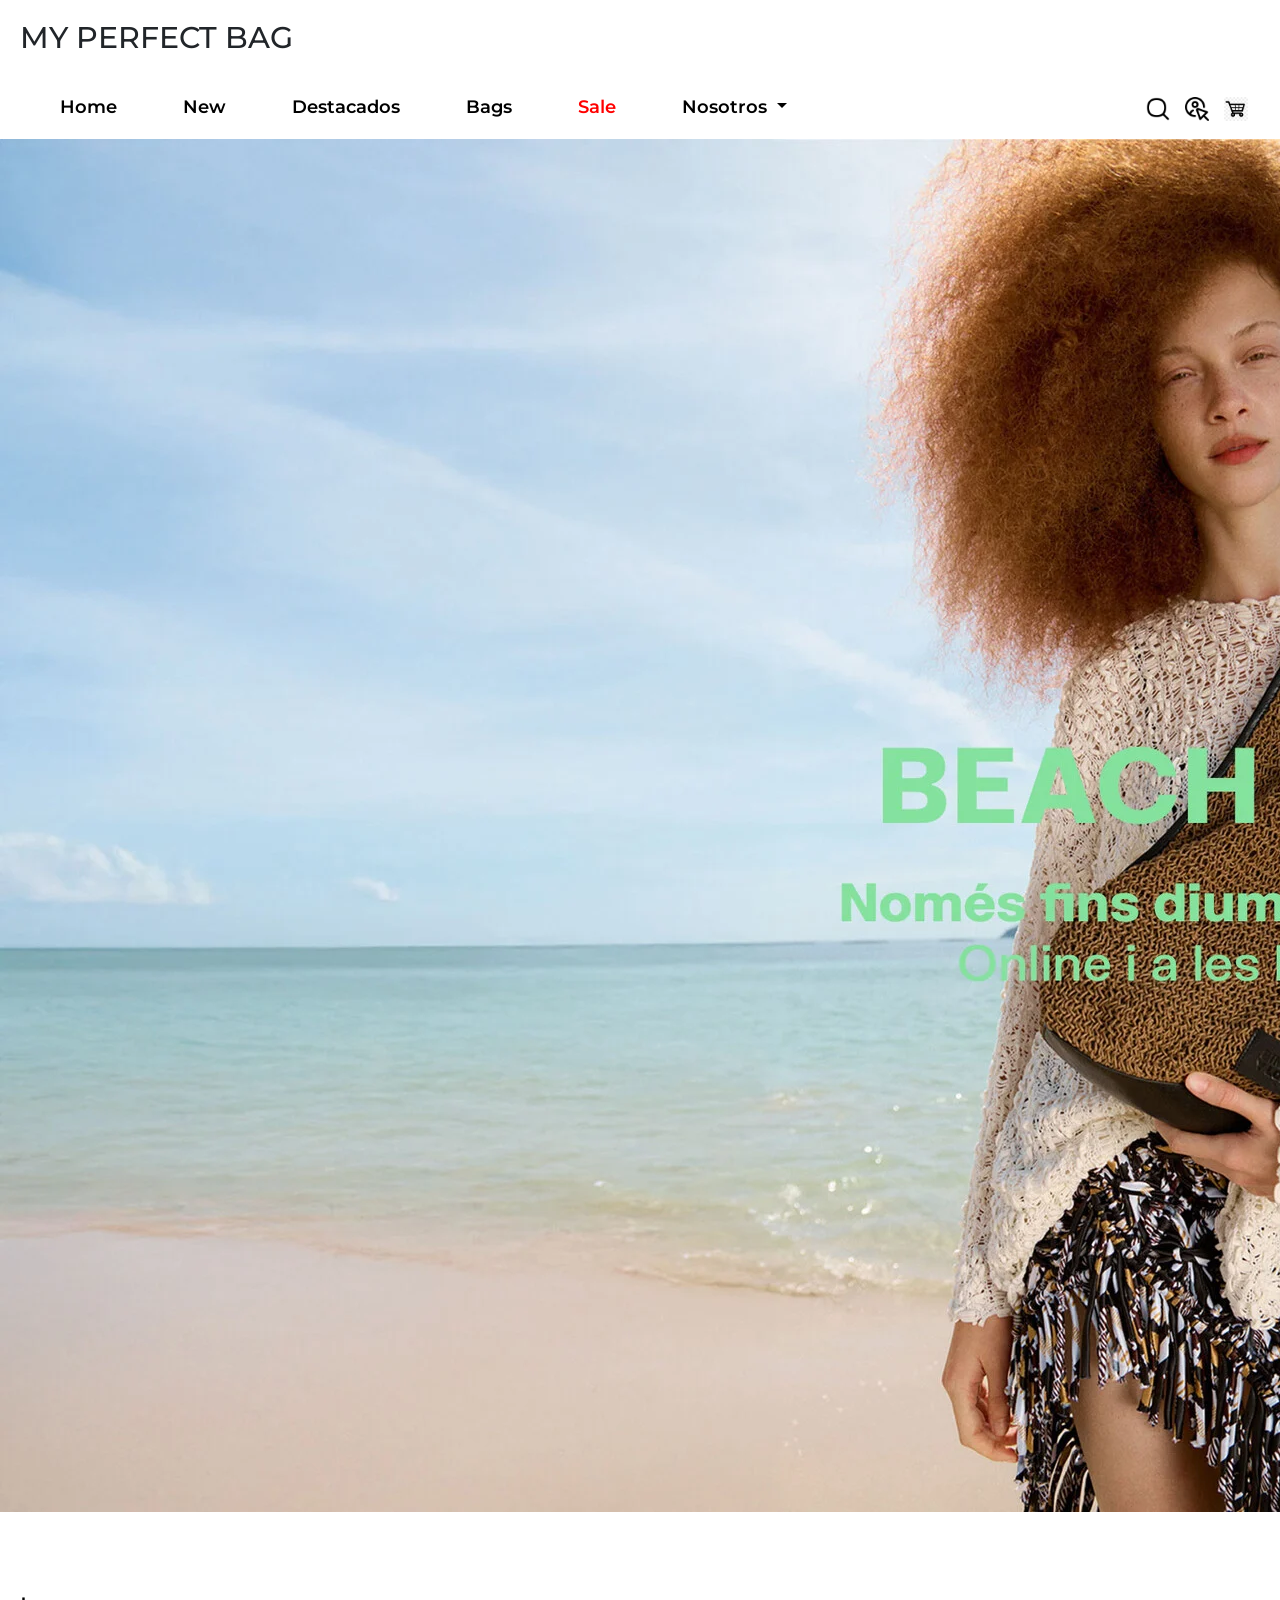
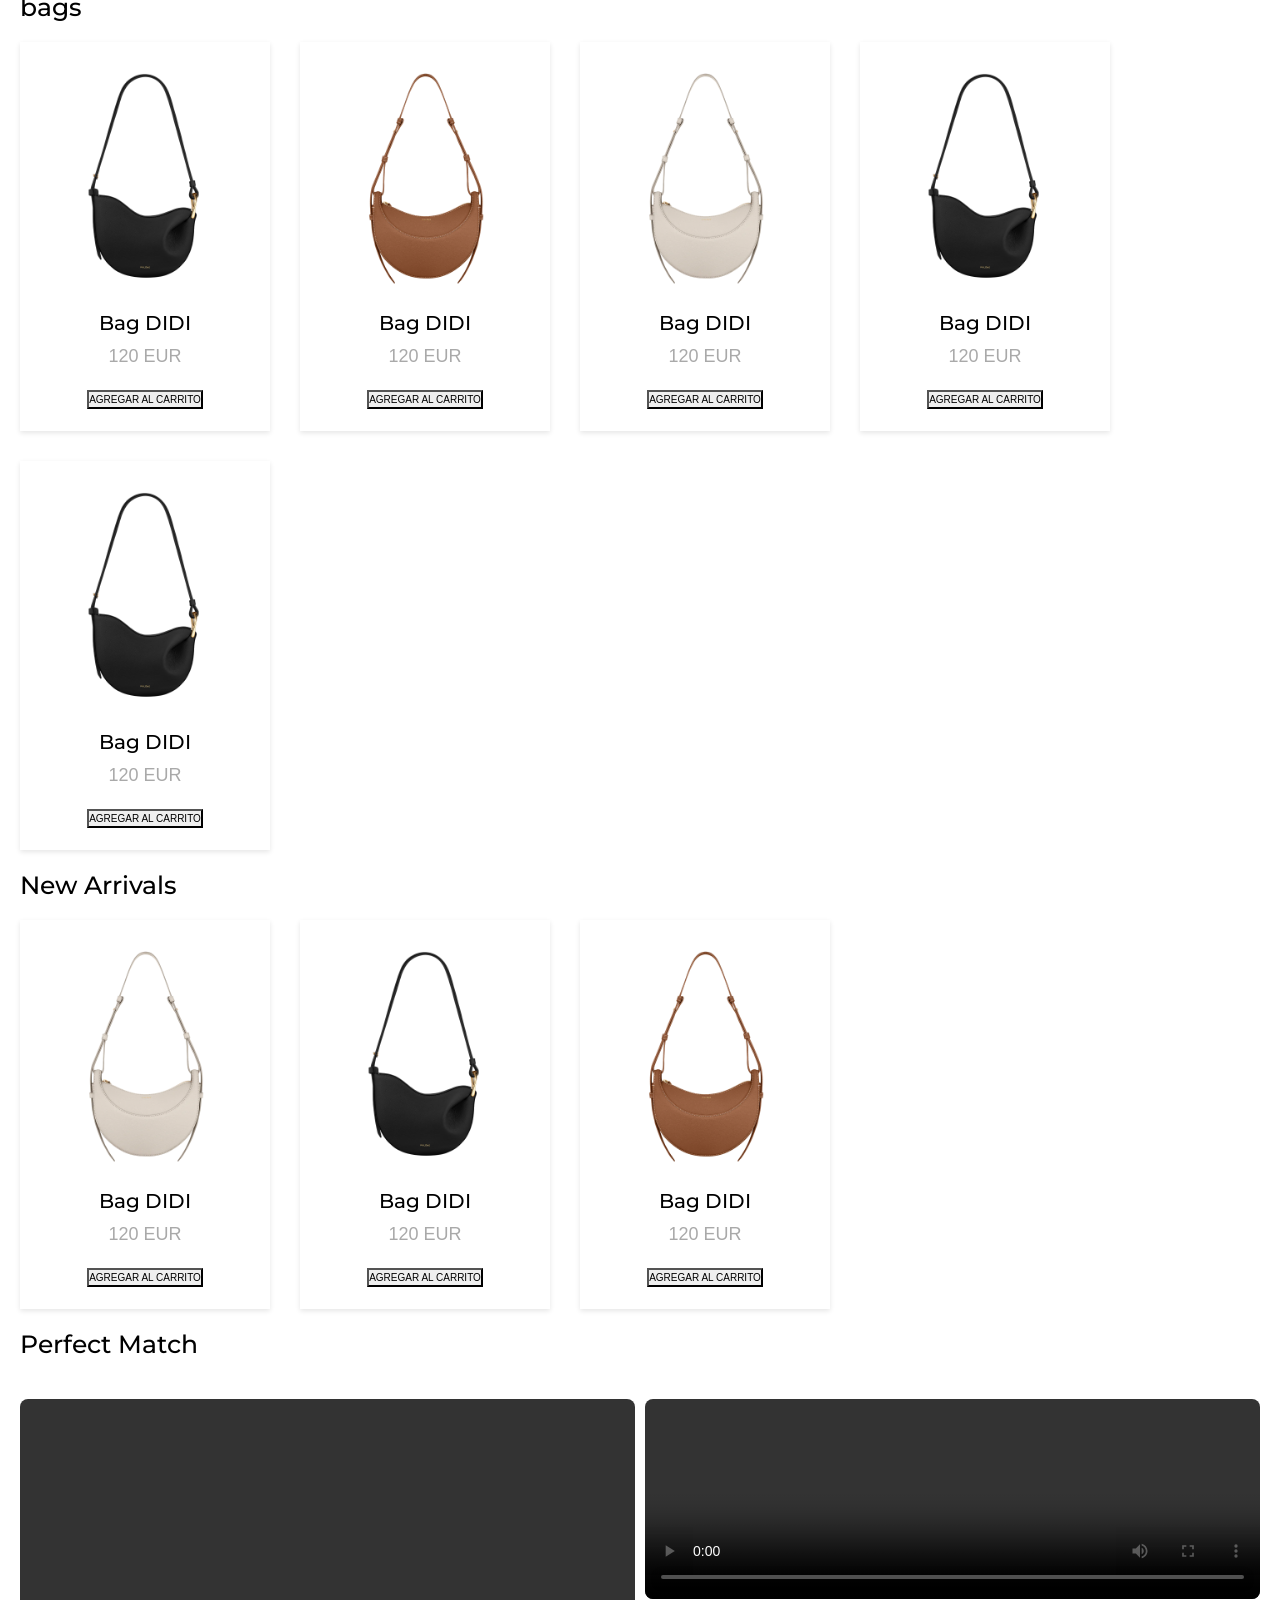
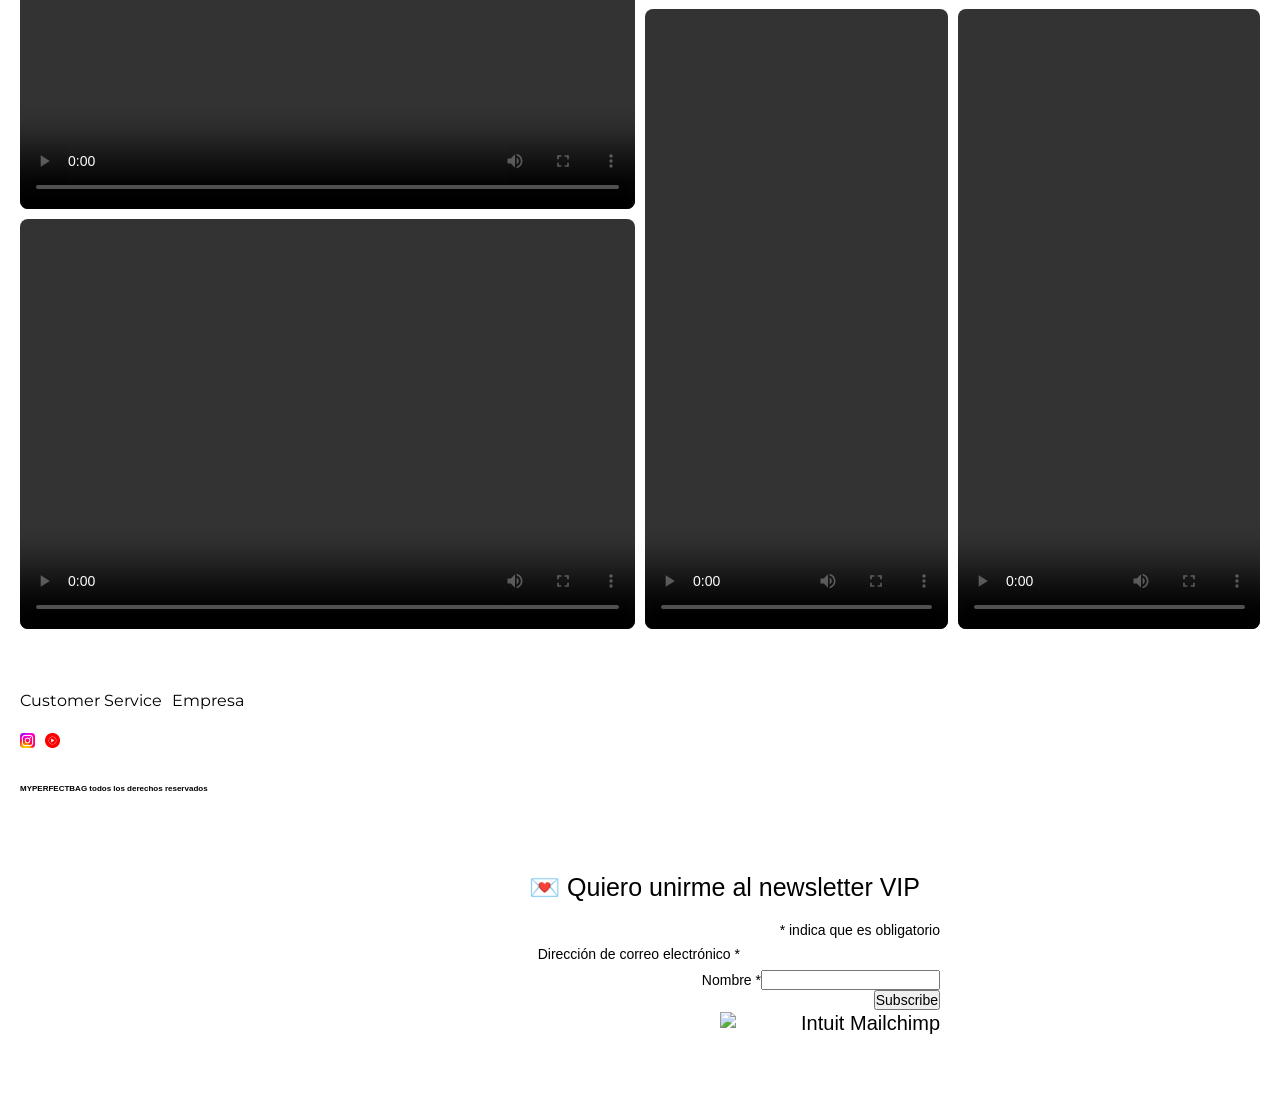
==== commit a55bfc59: "Cambios 23/7/2025" ====
--- a/index.html
+++ b/index.html
@@ -5,11 +5,20 @@
     <meta name="viewport" content="width=device-width, initial-scale=1.0">
     <title>MY PERFECT BAG</title>
 
+  <!---Aqui va googlefonts-->
+    <link rel="preconnect" href="https://fonts.googleapis.com">
+<link rel="preconnect" href="https://fonts.gstatic.com" crossorigin>
+<link href="https://fonts.googleapis.com/css2?family=Montserrat:ital,wght@0,100;0,300;0,400;0,500;0,600;0,700;1,400&display=swap" rel="stylesheet">
+
+<!--Boostrap-->
+    <link href="https://cdn.jsdelivr.net/npm/bootstrap@5.3.7/dist/css/bootstrap.min.css" rel="stylesheet" integrity="sha384-LN+7fdVzj6u52u30Kp6M/trliBMCMKTyK833zpbD+pXdCLuTusPj697FH4R/5mcr" crossorigin="anonymous">
+
+      <link rel="stylesheet" href="https://unpkg.com/aos@next/dist/aos.css" />
+
+  <!--link conect ccs-->
     <link rel="stylesheet" href="./styles/styles.css">
 
-    <link href="https://cdn.jsdelivr.net/npm/bootstrap@5.3.7/dist/css/bootstrap.min.css" rel="stylesheet" integrity="sha384-LN+7fdVzj6u52u30Kp6M/trliBMCMKTyK833zpbD+pXdCLuTusPj697FH4R/5mcr" crossorigin="anonymous">
-
-      <link rel="stylesheet" href="https://unpkg.com/aos@next/dist/aos.css" />
+  
 
 </head>
 
@@ -159,11 +168,39 @@
 
      <!--Cuarto parrafo newsletter-->
      <div class="footer-newsletter">
-      <form action="#####">
-        <label for="newsletter">Suscríbete</label>
-        <input type="email">
-
-      </form>
+  <div id="mc_embed_shell">
+      <link href="//cdn-images.mailchimp.com/embedcode/classic-061523.css" rel="stylesheet" type="text/css">
+  <style type="text/css">
+        #mc_embed_signup{background:#fff; false;clear:left; font:14px Helvetica,Arial,sans-serif; width: 600px;}
+        /* Add your own Mailchimp form style overrides in your site stylesheet or in this style block.
+           We recommend moving this block and the preceding CSS link to the HEAD of your HTML file. */
+</style>
+<div id="mc_embed_signup">
+    <form action="https://cexar.us6.list-manage.com/subscribe/post?u=3e4c51da8886378febb2b8194&amp;id=24ad4a3eec&amp;f_id=00bc9de0f0" method="post" id="mc-embedded-subscribe-form" name="mc-embedded-subscribe-form" class="validate" target="_blank">
+        <div id="mc_embed_signup_scroll"><h2>💌 Quiero unirme al newsletter VIP</h2>
+            <div class="indicates-required"><span class="asterisk">*</span> indica que es obligatorio</div>
+            <div class="mc-field-group"><label for="mce-EMAIL">Dirección de correo electrónico <span class="asterisk">*</span></label><input type="email" name="EMAIL" class="required email" id="mce-EMAIL" required="" value=""></div><div class="mc-field-group"><label for="mce-FNAME">Nombre <span class="asterisk">*</span></label><input type="text" name="FNAME" class="required text" id="mce-FNAME" value="" required=""></div>
+        <div id="mce-responses" class="clear foot">
+            <div class="response" id="mce-error-response" style="display: none;"></div>
+            <div class="response" id="mce-success-response" style="display: none;"></div>
+        </div>
+    <div aria-hidden="true" style="position: absolute; left: -5000px;">
+        /* real people should not fill this in and expect good things - do not remove this or risk form bot signups */
+        <input type="text" name="b_3e4c51da8886378febb2b8194_24ad4a3eec" tabindex="-1" value="">
+    </div>
+        <div class="optionalParent">
+            <div class="clear foot">
+                <input type="submit" name="subscribe" id="mc-embedded-subscribe" class="button" value="Subscribe">
+                <p style="margin: 0px auto;"><a href="http://eepurl.com/jjO5m6" title="Mailchimp: marketing por correo electrónico fácil y divertido"><span style="display: inline-block; background-color: transparent; border-radius: 4px;"><img class="refferal_badge" src="https://digitalasset.intuit.com/render/content/dam/intuit/mc-fe/en_us/images/intuit-mc-rewards-text-dark.svg" alt="Intuit Mailchimp" style="width: 220px; height: 40px; display: flex; padding: 2px 0px; justify-content: center; align-items: center;"></span></a></p>
+            </div>
+        </div>
+    </div>
+</form>
+</div>
+<script type="text/javascript" src="//s3.amazonaws.com/downloads.mailchimp.com/js/mc-validate.js"></script><script type="text/javascript">(function($) {window.fnames = new Array(); window.ftypes = new Array();fnames[0]='EMAIL';ftypes[0]='email';fnames[1]='FNAME';ftypes[1]='text';fnames[2]='LNAME';ftypes[2]='text';fnames[3]='ADDRESS';ftypes[3]='address';fnames[4]='PHONE';ftypes[4]='phone';fnames[5]='BIRTHDAY';ftypes[5]='birthday';fnames[6]='COMPANY';ftypes[6]='text';}(jQuery));var $mcj = jQuery.noConflict(true);</script></div>
+
+</div>
+
      </div>
     </footer>
 
--- a/styles/styles.css
+++ b/styles/styles.css
@@ -4,6 +4,10 @@
   box-sizing: border-box;
 }
 
+body {
+  font-family: 'Montserrat', sans-serif;
+}
+
 header {
   background-color: white;
 }
@@ -27,12 +31,16 @@
   margin-right: 20px;
 }
 
-.nav-link {
+.nav-link,
+.dropdown-item {
+  font-family: 'Montserrat', sans-serif;
+  font-weight: 600;
+  font-size: 18px;
+  text-decoration: none;
   color: black !important;
-  font-weight: bold;
-  font-size: 20px;
-  text-decoration: none;
-}
+
+}
+
 .nav-link:hover {
   text-decoration: underline;
 }
@@ -40,6 +48,17 @@
 .rojo {
   color: red !important;
 }
+
+/* Aplicamos Font Poppins solo en elementos específicos */
+
+p,
+button,
+input,
+.footer-newsletter label {
+  font-family: 'Poppins', sans-serif;
+  font-weight: 400;
+}
+
 
 .acciones {
   display: flex;
@@ -57,8 +76,6 @@
 
 a {
   color: black;
-  font-family: Arial, Helvetica, sans-serif;
-  font-weight: bold;
   font-size: 20px;
   text-decoration: none;
 }
@@ -70,32 +87,31 @@
 
 h1 {
   font-size: 30px;
-  font-family: Arial, Helvetica, sans-serif;
+
   margin: 20px;
 }
 
 h2 {
   color: black;
-  font-family: Arial, Helvetica, sans-serif;
+
   font-size: 25px;
   margin: 20px;
 }
 
 h3 {
   color: black;
-  font-family: Arial, Helvetica, sans-serif;
+
   font-size: 20px;
 }
 
 p {
   color: darkgrey;
-  font-family: Arial, Helvetica, sans-serif;
+
   font-size: 18px;
 }
 
 button {
   color: black;
-  font-family: Arial, Helvetica, sans-serif;
   font-size: 10px;
 }
 
@@ -182,7 +198,7 @@
   background-color: white;
   color: black;
   padding: 40px 20px;
-  font-family: "Montserrat", sans-serif;
+
 }
 .footer-top {
   display: flex;
@@ -207,9 +223,12 @@
 .footer-newsletter {
   display: flex;
   flex-direction: column;
+  align-items:flex-end;
   text-align: right;
-  gap: 10px;
-}
+  margin: 0 auto;
+  padding: 20px;
+}
+
 .footer-newsletter label {
   font-size: 14px;
 }
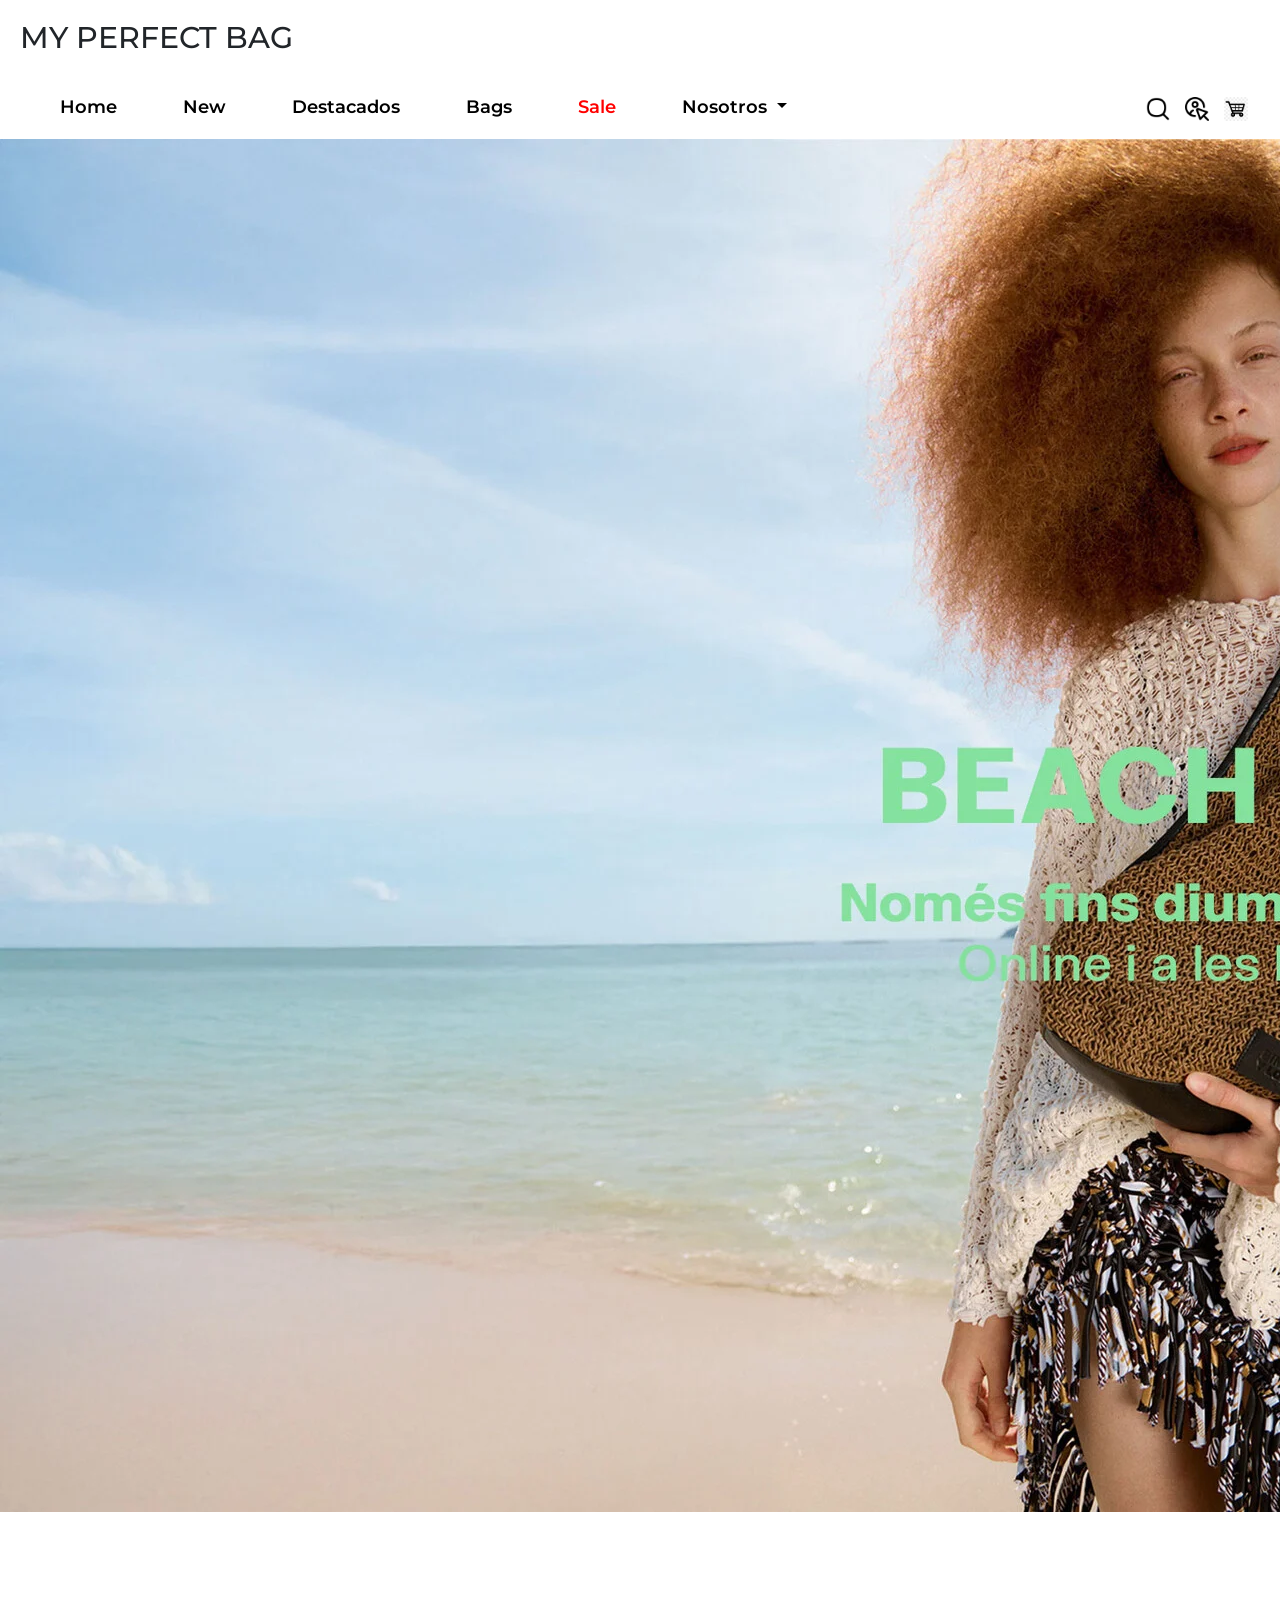
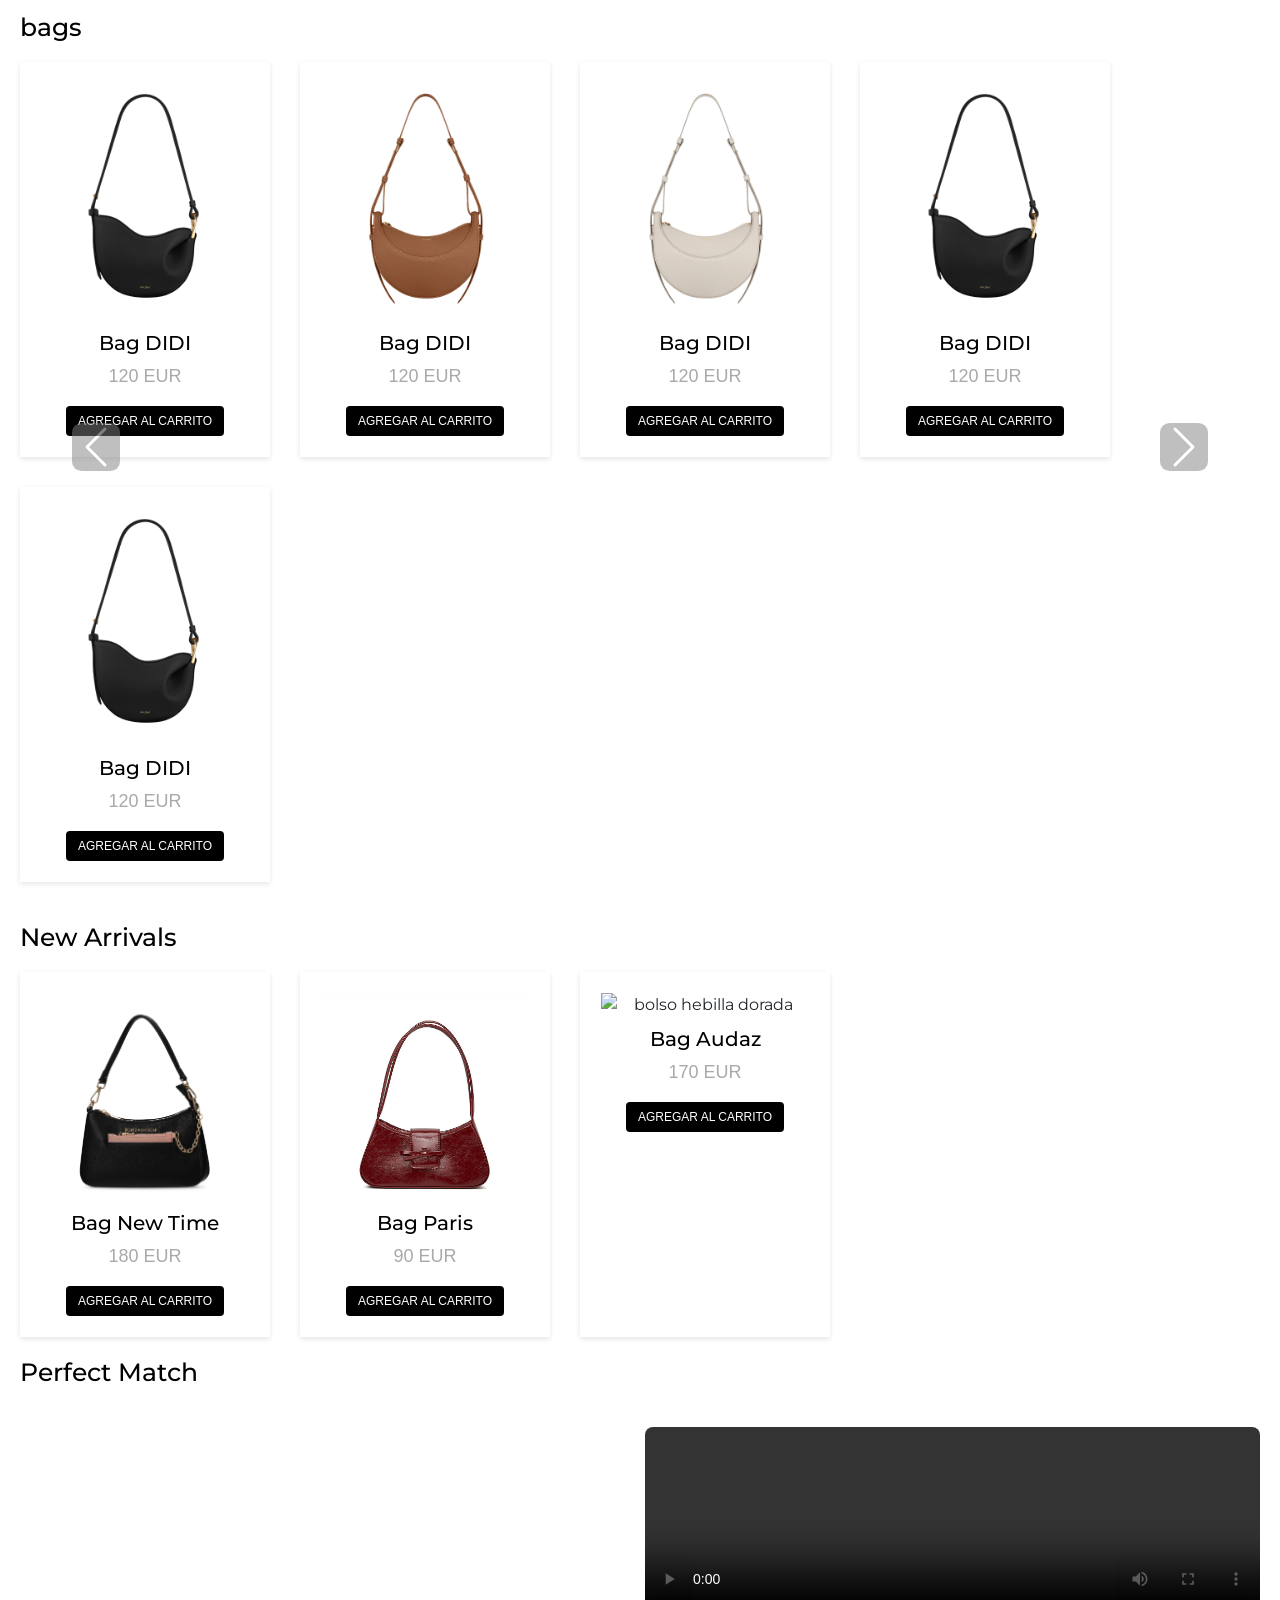
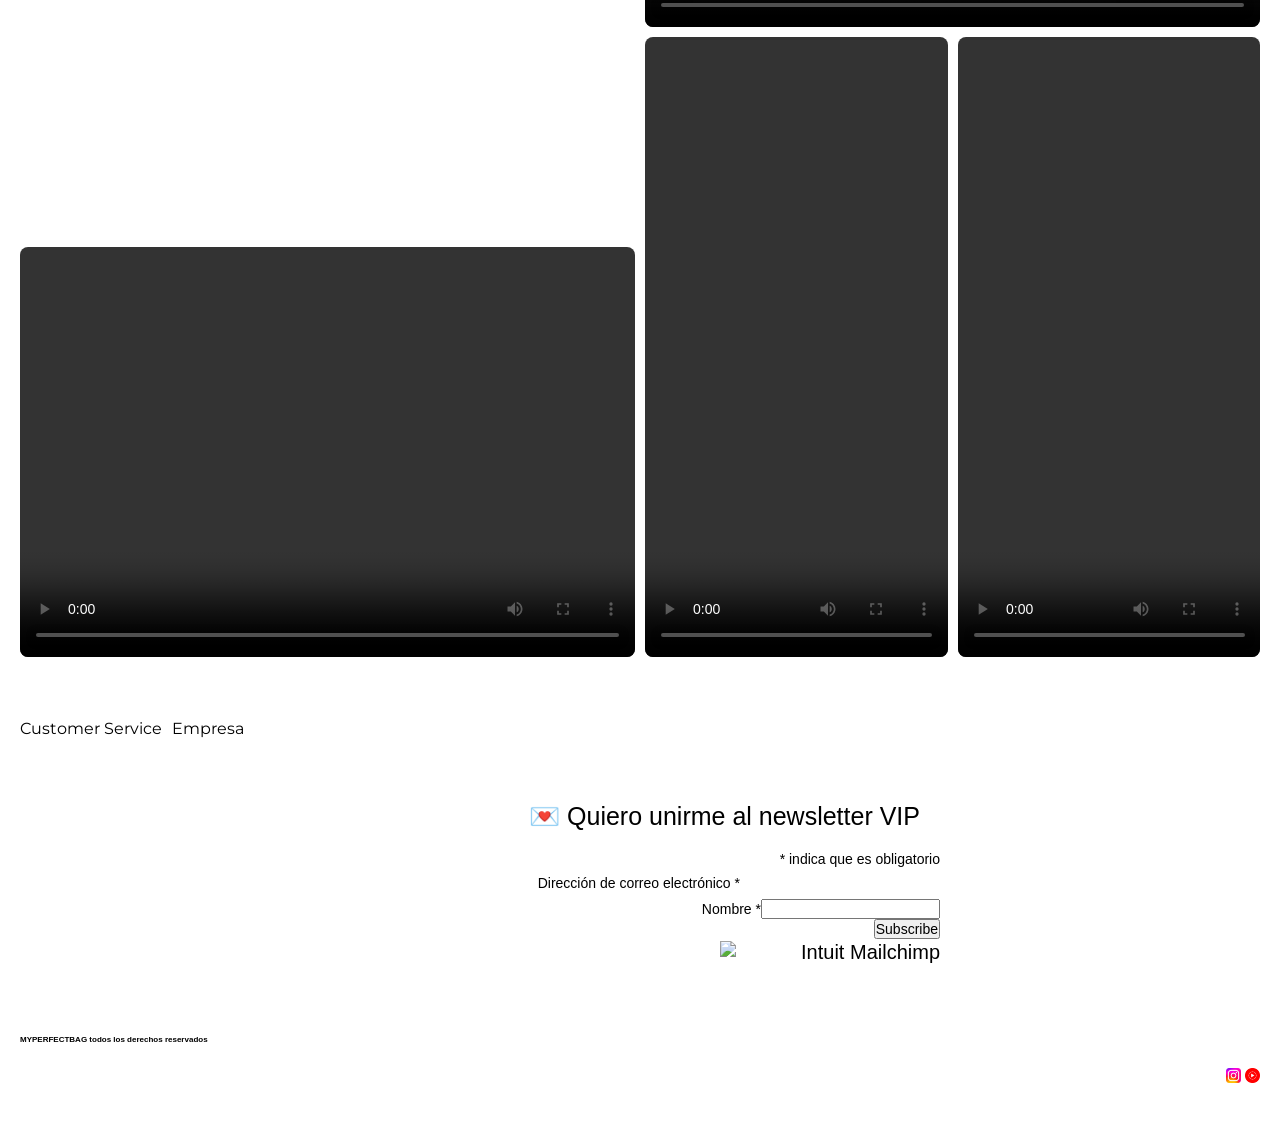
==== commit 5207027e: "FINAL" ====
--- a/index.html
+++ b/index.html
@@ -17,7 +17,13 @@
 
   <!--link conect ccs-->
     <link rel="stylesheet" href="./styles/styles.css">
-
+<!-- SEO -->
+    <meta name="description" content="Descubre los bolsos exclusivos de My Perfect Bag. Calidad, diseño y estilo en cada modelo. Compra online tus bolsos favoritos.">
+    <meta name="keywords" content="bolsos, bags, moda, accesorios, cuero, diseño, tienda online, My Perfect Bag">
+    <meta name="author" content="My Perfect Bag">
+    <meta property="og:title" content="My Perfect Bag - Bolsos exclusivos y de diseño">
+    <meta property="og:description" content="Encuentra tu bolso perfecto en nuestra tienda online. Modelos únicos, calidad premium y envío rápido.">
+   
   
 
 </head>
@@ -68,8 +74,10 @@
         <div class="portada">
           <img src="assets/imgportada.webp" alt="chica rubia con totem xl negro">
         </div>           
-    
-        <section>
+    <div id="carouselExample" class="carousel slide">
+  <div class="carousel-inner">
+    <div class="carousel-item active">
+      <section>
           <h2>bags</h2>
           <div class="fila-productos"> <!--Contenedor padre-->
            <div class="producto">
@@ -103,26 +111,78 @@
             <BUtton>AGREGAR AL CARRITO</BUtton>
           </div>
         </section>
+    
+    </div>
+    <div class="carousel-item">
+      <section>
+          <h2>bags</h2>
+          <div class="fila-productos"> <!--Contenedor padre-->
+           <div class="producto">
+            <img src="assets/bolsonegroDidi.webp" alt="bolso mediano tira medio color negro">
+            <h3>Bag DIDI</h3>
+            <P>120 EUR</P>
+            <BUtton>AGREGAR AL CARRITO</BUtton>
+          </div>
+           <div class="producto">
+            <img src="assets/bolsomarronDidi.webp" alt="bolso mediano tira medio color marron">
+            <h3>Bag DIDI</h3>
+            <P>120 EUR</P>
+            <BUtton>AGREGAR AL CARRITO</BUtton>
+          </div>
+           <div class="producto">
+            <img src="assets/bolsoblancoDidi.webp" alt="bolso mediano tira medio color blanco">
+            <h3>Bag DIDI</h3>
+            <P>120 EUR</P>
+            <BUtton>AGREGAR AL CARRITO</BUtton>
+          </div>
+          <div class="producto">
+            <img src="assets/bolsonegroDidi.webp" alt="bolso mediano tira medio color negro">
+            <h3>Bag DIDI</h3>
+            <P>120 EUR</P>
+            <BUtton>AGREGAR AL CARRITO</BUtton>
+          </div>
+          <div class="producto">
+            <img src="assets/bolsonegroDidi.webp" alt="bolso mediano tira medio color negro">
+            <h3>Bag DIDI</h3>
+            <P>120 EUR</P>
+            <BUtton>AGREGAR AL CARRITO</BUtton>
+          </div>
+        </section>
+      
+    </div>
+   
+
+  </div>
+  <button class="carousel-control-prev" type="button" data-bs-target="#carouselExample" data-bs-slide="prev">
+    <span class="carousel-control-prev-icon" aria-hidden="true"></span>
+    <span class="visually-hidden">Previous</span>
+  </button>
+  <button class="carousel-control-next" type="button" data-bs-target="#carouselExample" data-bs-slide="next">
+    <span class="carousel-control-next-icon" aria-hidden="false"></span>
+    <span class="visually-hidden">Next</span>
+  </button>
+</div>
+        
 
         <section>  
           <h2>New Arrivals</h2>
           <div class="fila-productos">
             <div class="producto">
-            <img src="assets/bolsoblancoDidi.webp" alt="bolso mediano tira medio color blanco">
-            <h3>Bag DIDI</h3>
-            <P>120 EUR</P>
+            <img src="assets/bolsonewtimenegroyrosa.webp" alt="bolso mediano tira medio color negro cremallera rosa">
+            <h3>Bag New Time</h3>
+            <P>180 EUR</P>
             <button>AGREGAR AL CARRITO</button>
           </div>
           <div class="producto">
-            <img src="assets/bolsonegroDidi.webp" alt="bolso mediano tira medio color negro">
-            <h3>Bag DIDI</h3>
-            <P>120 EUR</P>
+            <img src="assets/bolsoParisborgoña.webp" alt="bolso mediano tira medio color borgoña">
+            <h3>Bag Paris</h3>
+            <P>90 EUR</P>
             <button>AGREGAR AL CARRITO</button>
           </div>
           <div class="producto">
-            <img src="assets/bolsomarronDidi.webp" alt="bolso mediano tira medio color marron">
-            <h3>Bag DIDI</h3>
-            <P>120 EUR</P>
+            <img src="assets/bolsoAudaz.webp" alt="bolso hebilla dorada">
+            <h3>Bag Audaz</h3>
+            <P>170 EUR</P>
             <button>AGREGAR AL CARRITO</button>
           </div>
         </section>
@@ -134,10 +194,10 @@
           
           <section class="collage-videos">
             
-            <div class="video v1"><video src="video1.mp4" controls></video></div>
+            <div class="video v1"><video src="https://s3.amazonaws.com/cdn-stg.peekast.com/diecc/MyPerfectBag/bolsorosacharms_GriHZsIH.mov" muted autoplay loop></video></div>
             <div class="video v2"><video src="video2.mp4" controls></video></div>
-            <div class="video v3"><video src="video3.mp4" controls></video></div>
-            <div class="video v4"><video src="video4.mp4" controls></video></div>
+            <div class="video v3"><video src="https://s3.amazonaws.com/cdn-stg.peekast.com/diecc/MyPerfectBag/Bolsorosacharms.mp4" controls></video></div>
+            <div class="video v4"><video src="https://s3.amazonaws.com/cdn-stg.peekast.com/diecc/MyPerfectBag/Bolsosummer.mp4" controls></video></div>
             <div class="video v5"><video src="video5.mp4" controls></video></div>
           </section>
 
@@ -151,19 +211,6 @@
       <a href="customerservice.html">Customer Service</a>
       <a href="empresa.html">Empresa</a>
       
-     </div>
-
-      <!--Segundo bloque social media-->
-     <div class="footer-social">
-      <img src="assets/iconoinstagram.png"alt="icono instagram">
-      <img src="assets/iconoyoutube.png"alt="icono youtube">
-
-     </div>
-
-     <!--Tercer bloque párrafo-->
-     <div class="footer-copy">
-      <p><strong> MYPERFECTBAG todos los derechos reservados</strong></p>
-
      </div>
 
      <!--Cuarto parrafo newsletter-->
@@ -202,6 +249,22 @@
 </div>
 
      </div>
+<div 
+class="footer-diana">
+<div class="footer-copy">
+      <p><strong> MYPERFECTBAG todos los derechos reservados</strong></p>
+      
+     </div>
+
+     <div class="footer-social">
+      <img src="assets/iconoinstagram.png"alt="icono instagram">
+      <img src="assets/iconoyoutube.png"alt="icono youtube">
+     </div>
+
+
+</div>
+     
+
     </footer>
 
       <!--Para que el dropdown funcione-->
--- a/styles/styles.css
+++ b/styles/styles.css
@@ -85,6 +85,15 @@
   padding: 0 0 40px 0;
 }
 
+.carousel-control-prev-icon,
+.carousel-control-next-icon {
+  background-color:grey; 
+  border-radius: 20%;
+  width: 3rem;
+  height: 3rem;
+}
+
+
 h1 {
   font-size: 30px;
 
@@ -110,10 +119,24 @@
   font-size: 18px;
 }
 
-button {
-  color: black;
-  font-size: 10px;
-}
+.fila-productos .producto button {
+  font-size: 12px;             
+  padding: 6px 12px;           
+  background-color: black;
+  color: white;
+  border: none;
+  border-radius: 4px;          
+  cursor: pointer;
+  text-transform: uppercase;
+  font-weight: 500;
+  transition: background-color 0.3s ease;
+}
+
+.fila-productos .producto button:hover {
+  background-color: #444;
+}
+
+
 
 strong {
   color: black;
@@ -252,9 +275,15 @@
   background-color: #c4124a;
 }
 .footer-social {
-  display: flex;
+  text-align: right;
   gap: 10px;
 }
+
+.footer-diana
+{
+  display:block
+}
+
 .footer-social img {
   width: 15px;
   height: 15px;
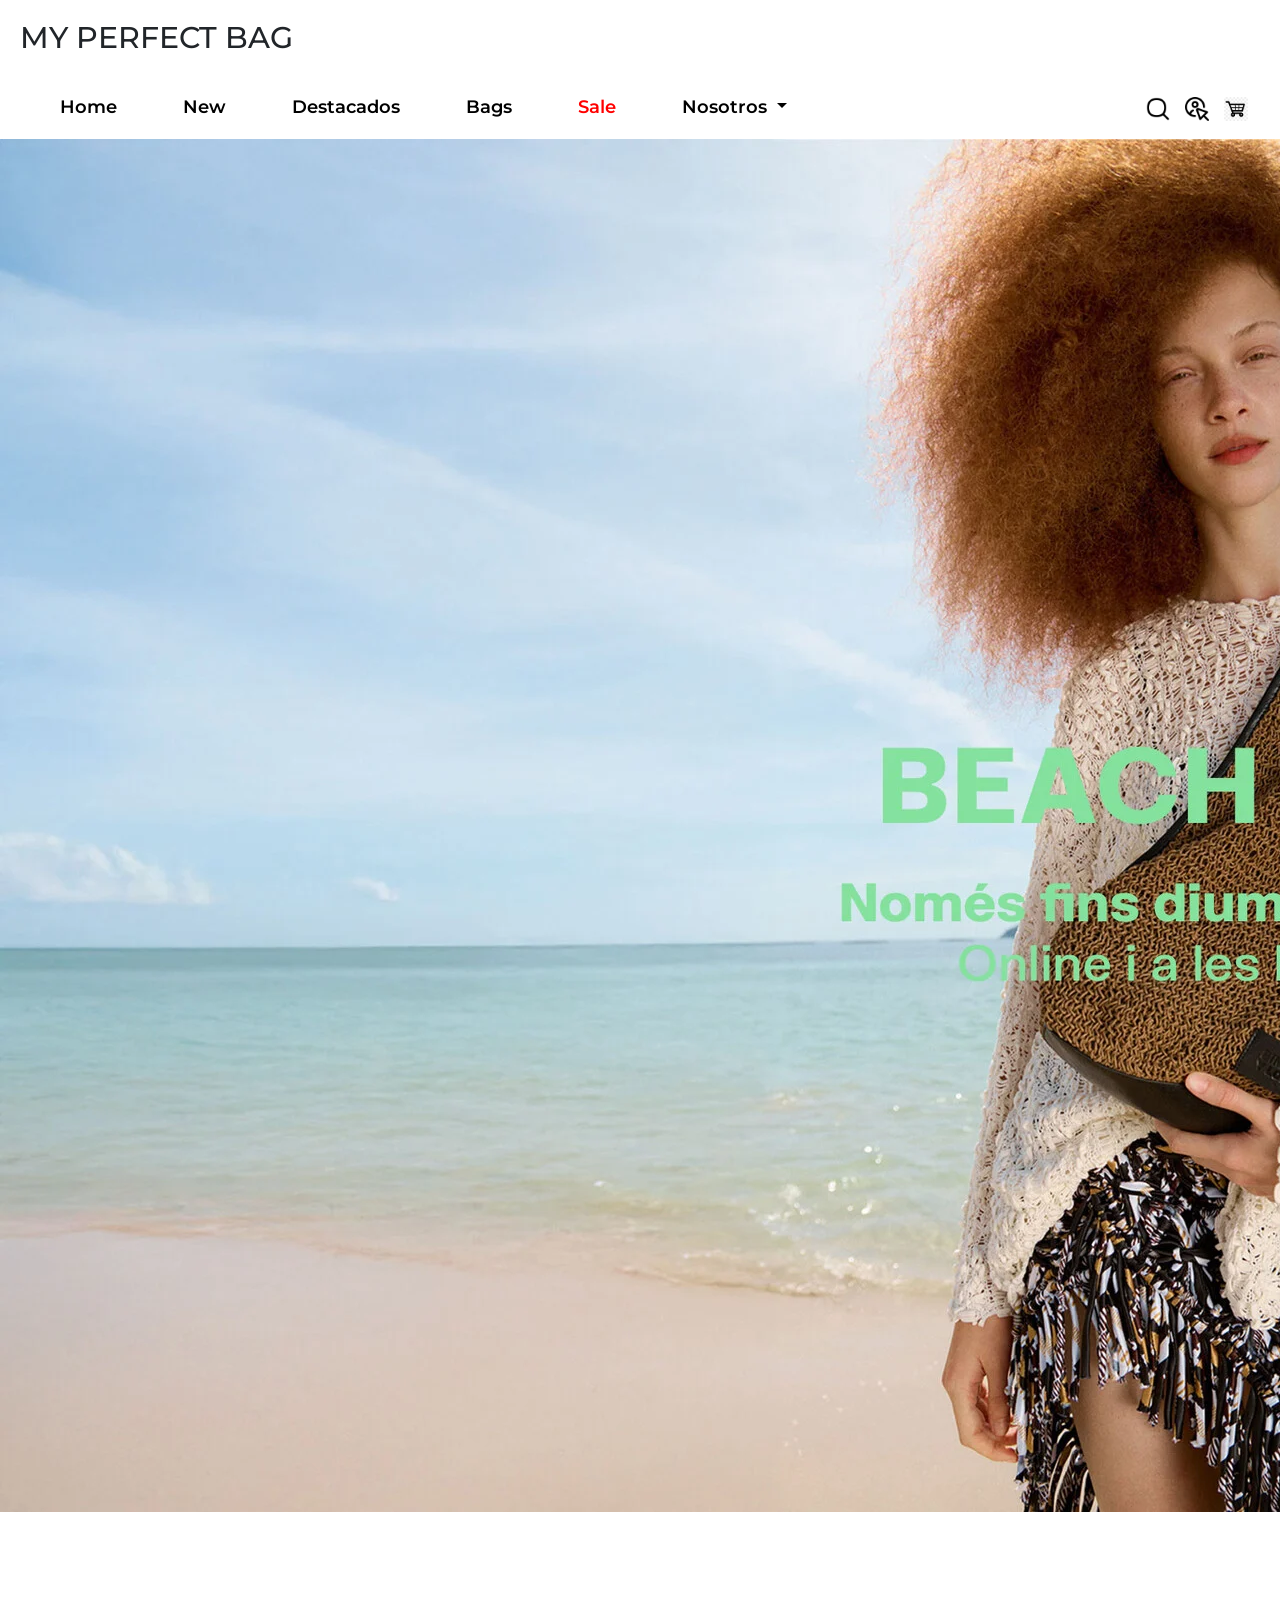
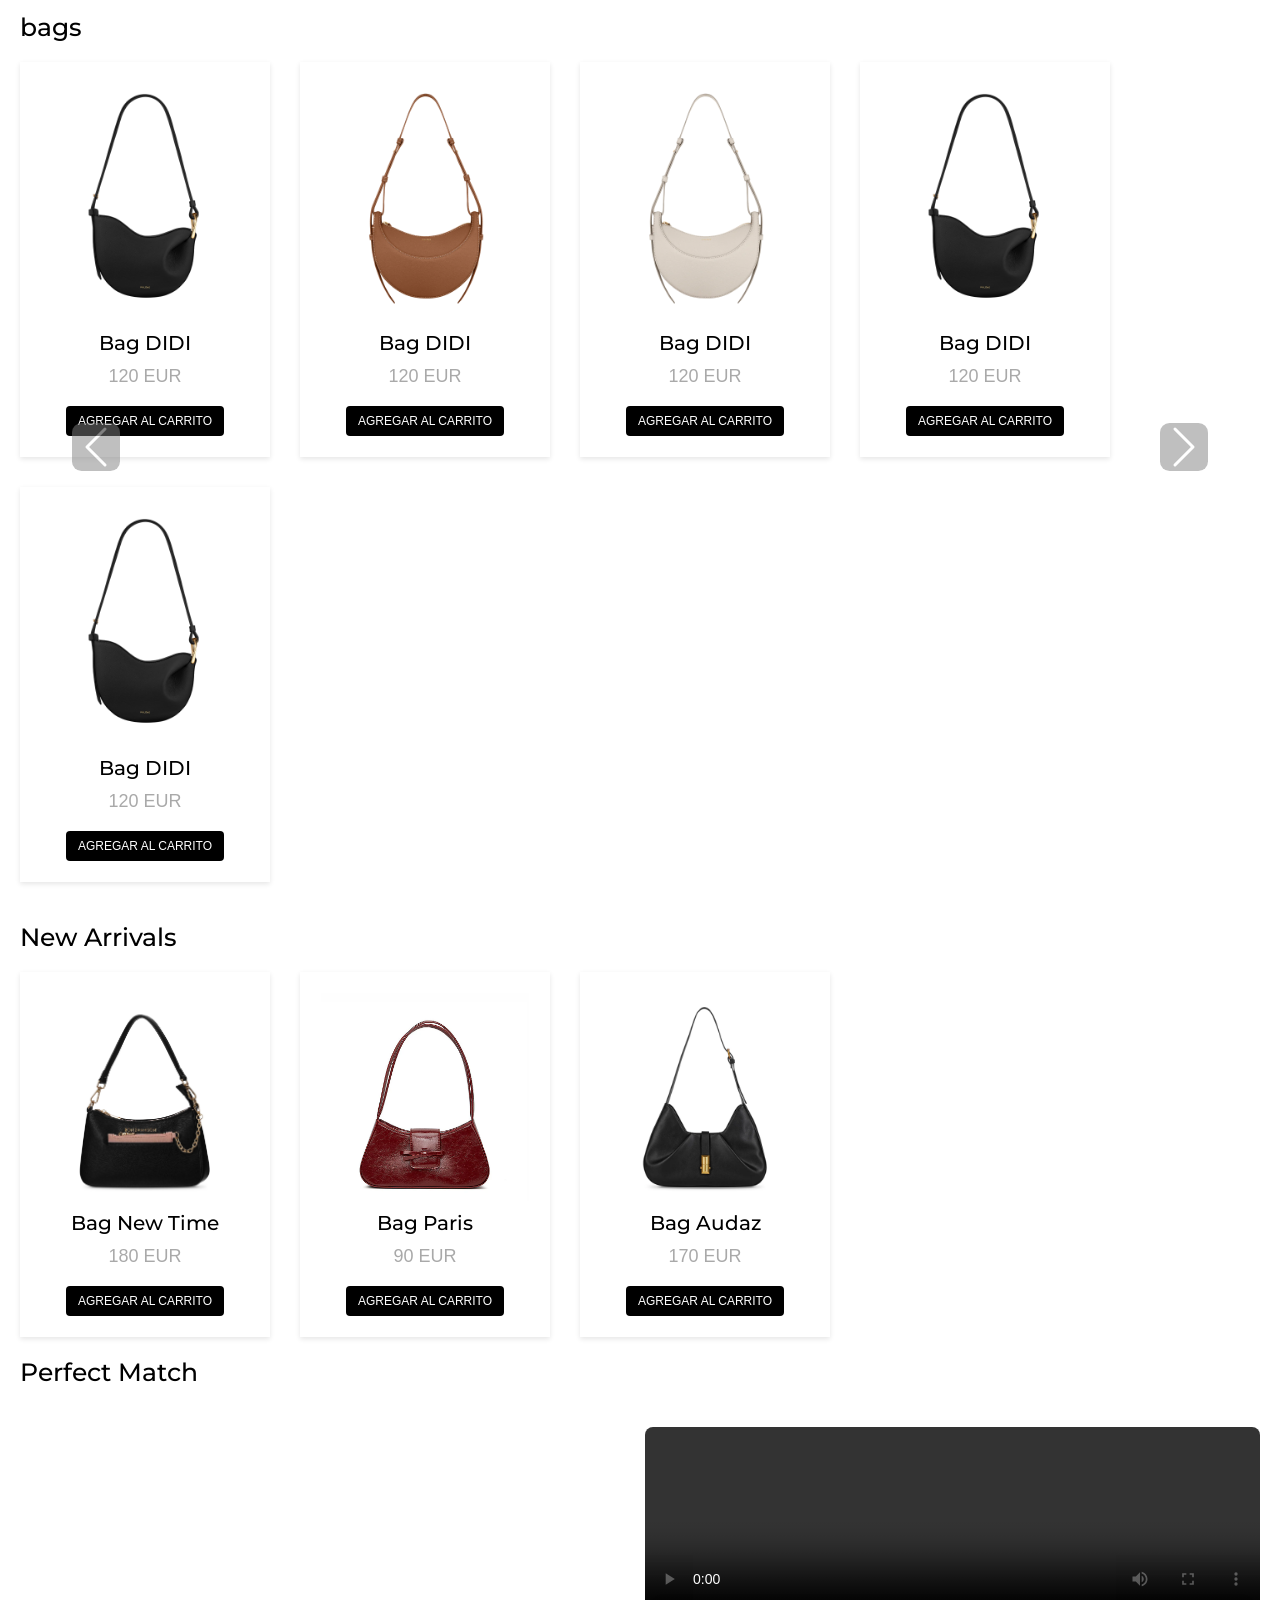
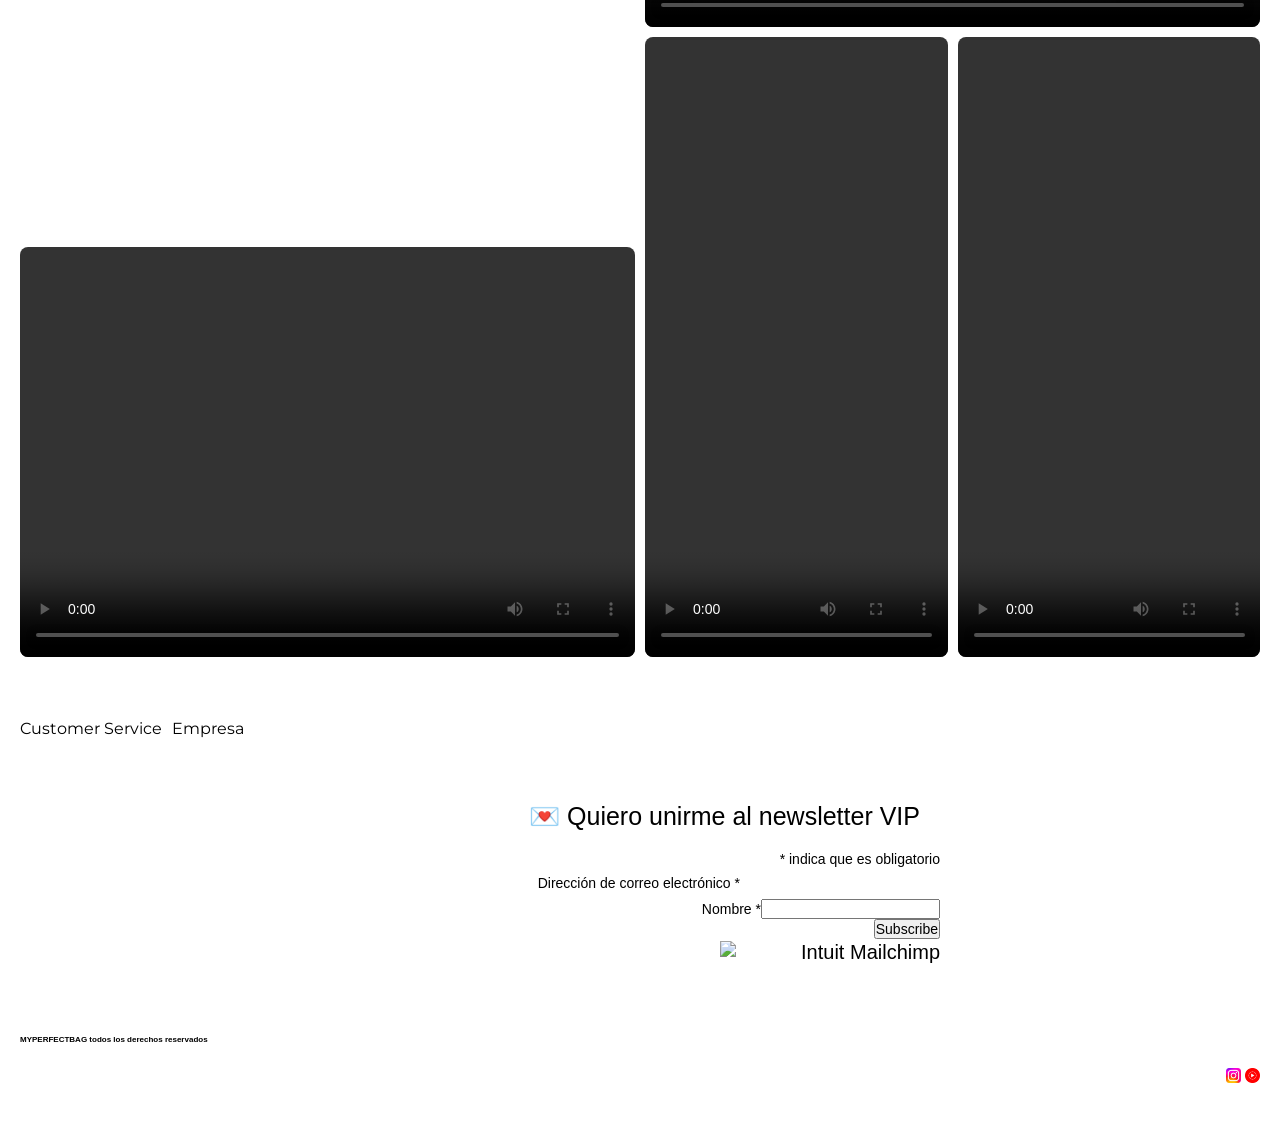
==== commit 4926e5c6: "FINAL" ====
--- a/index.html
+++ b/index.html
@@ -180,7 +180,7 @@
             <button>AGREGAR AL CARRITO</button>
           </div>
           <div class="producto">
-            <img src="assets/bolsoAudaz.webp" alt="bolso hebilla dorada">
+            <img src="assets/bolsoaudaz.webp" alt="bolso hebilla dorada">
             <h3>Bag Audaz</h3>
             <P>170 EUR</P>
             <button>AGREGAR AL CARRITO</button>
